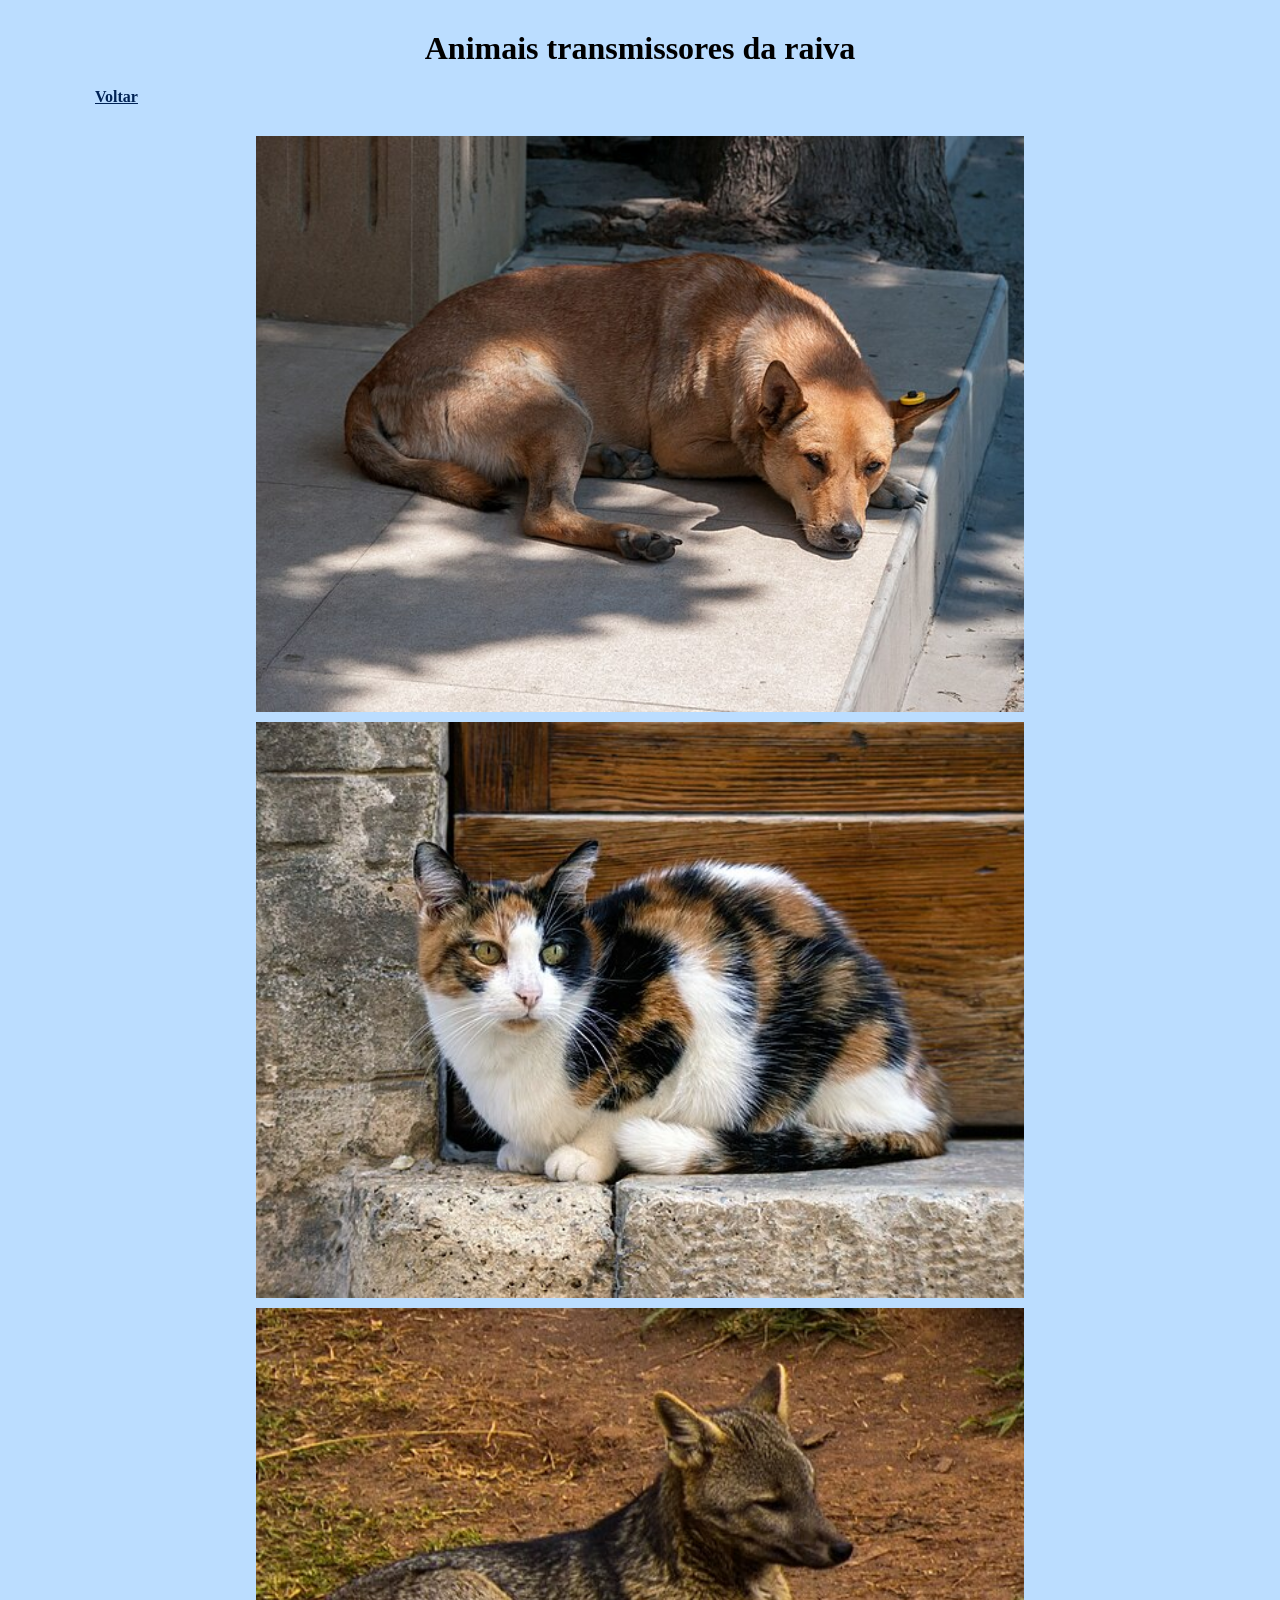
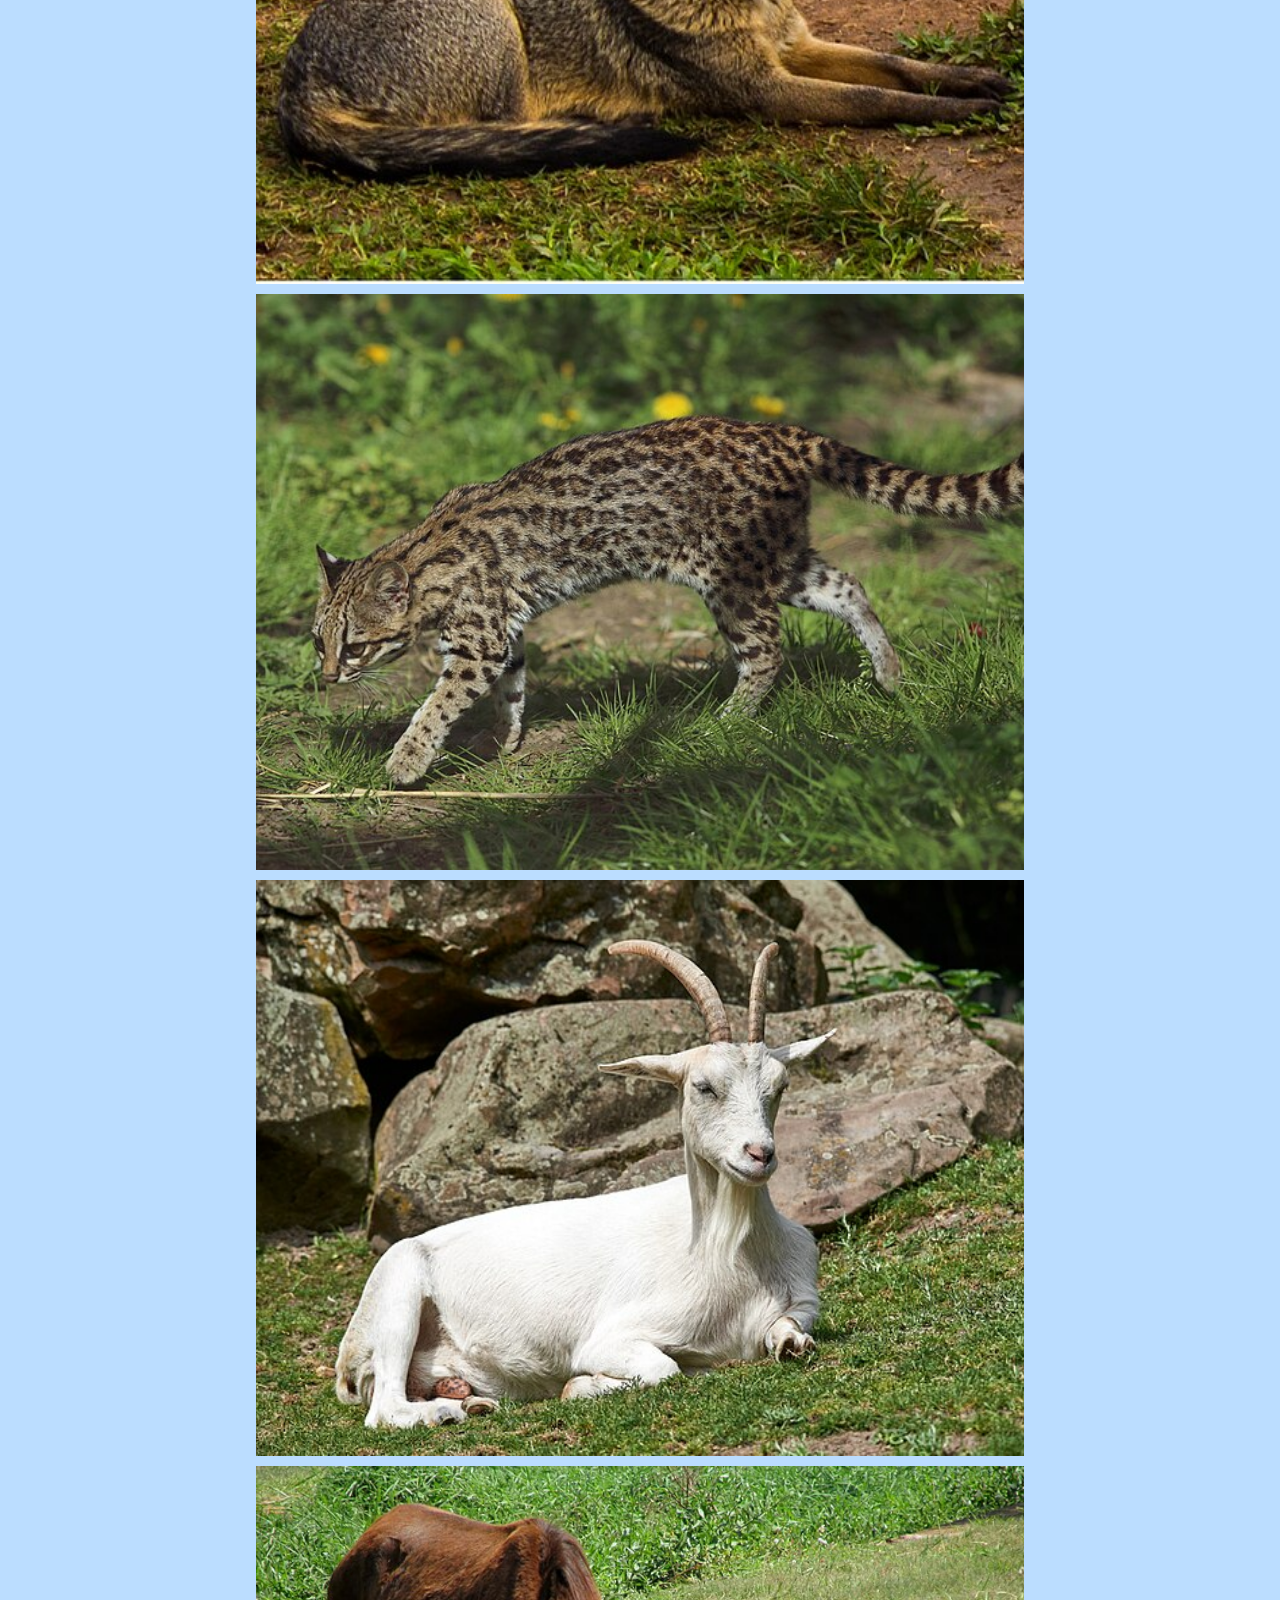
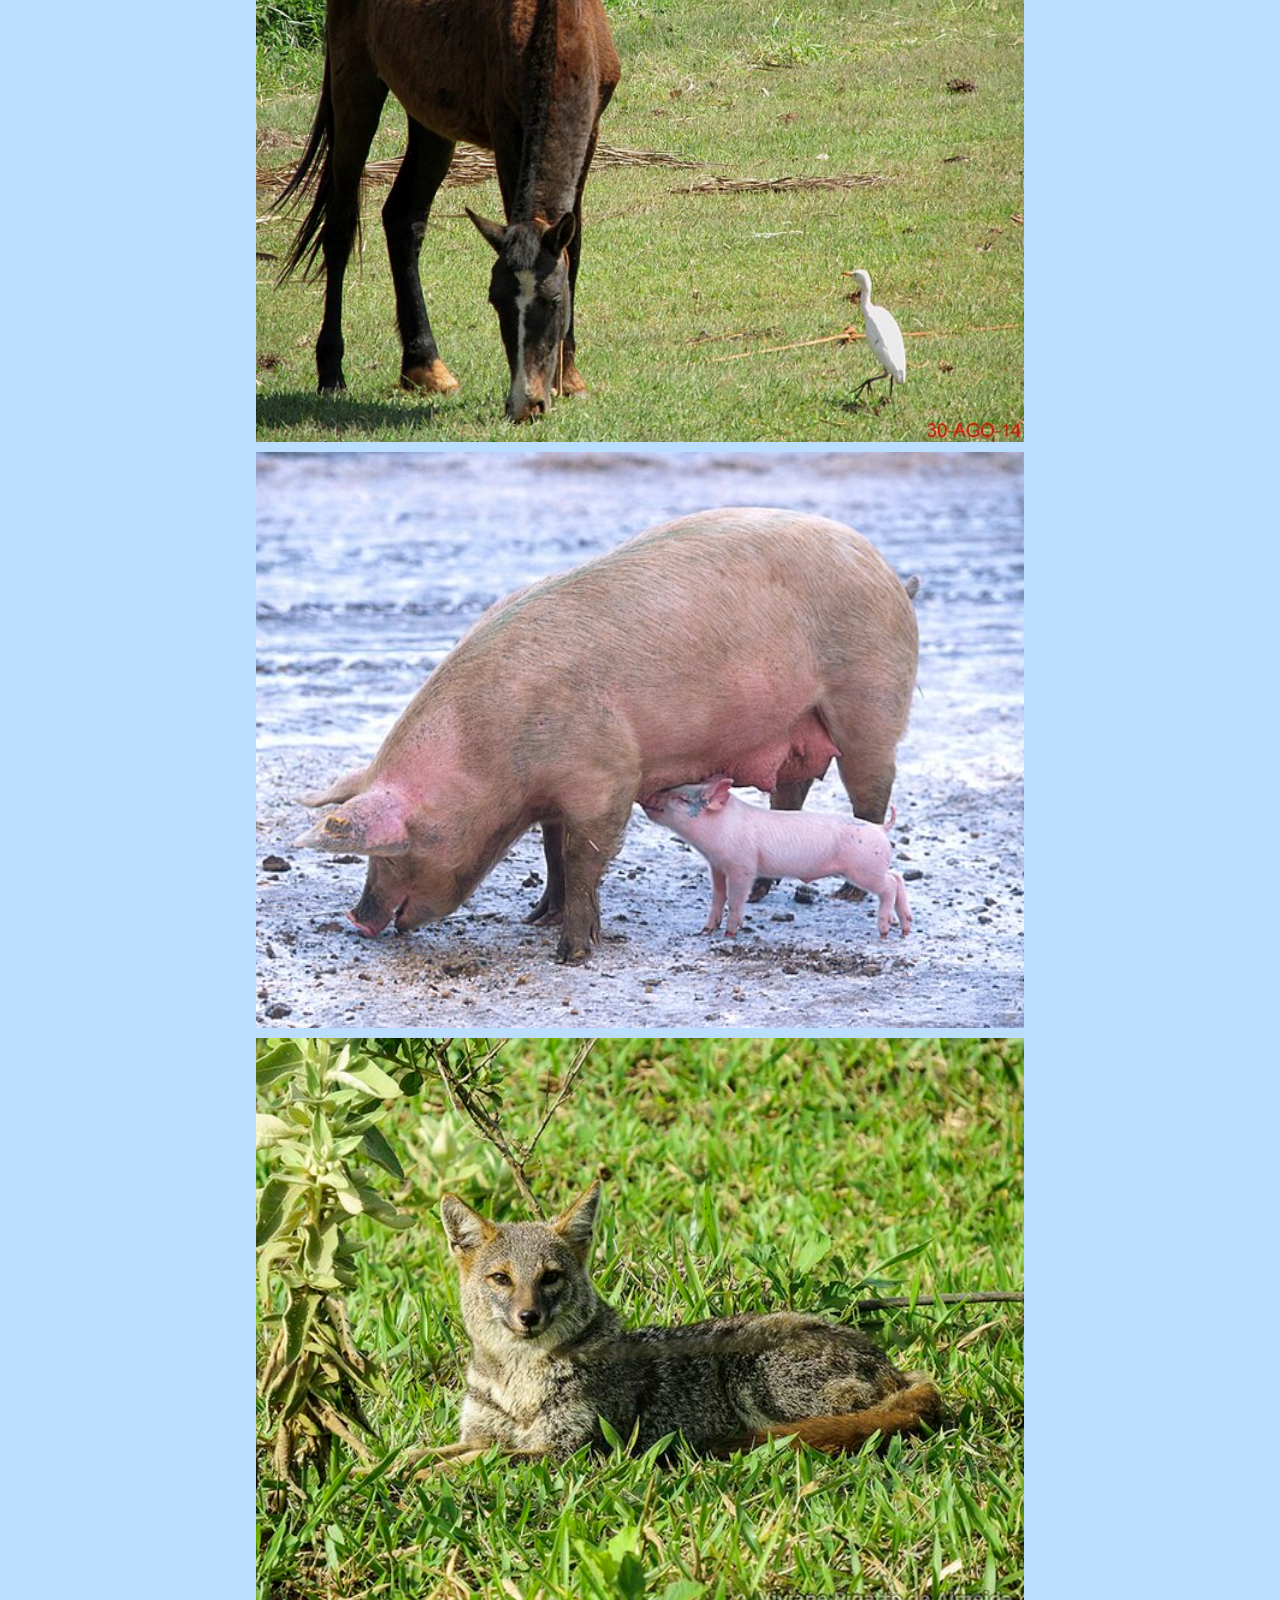
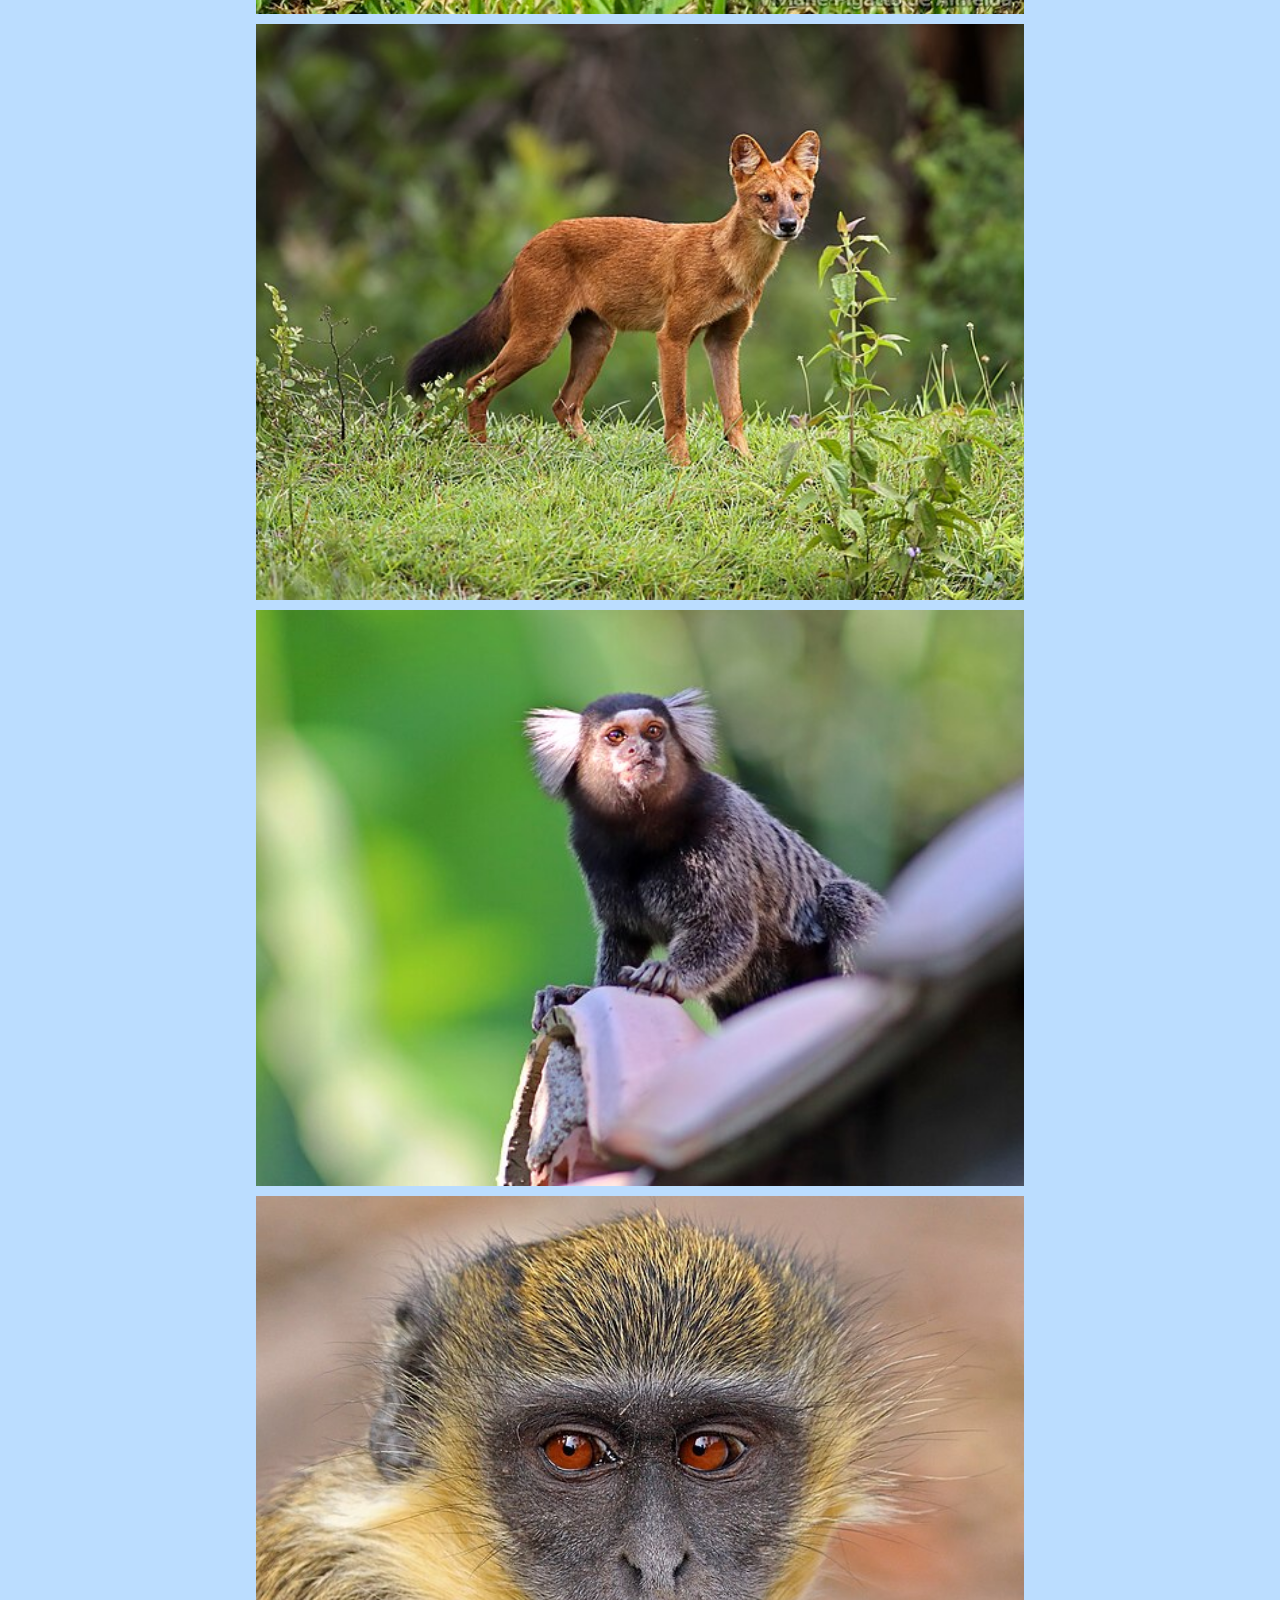
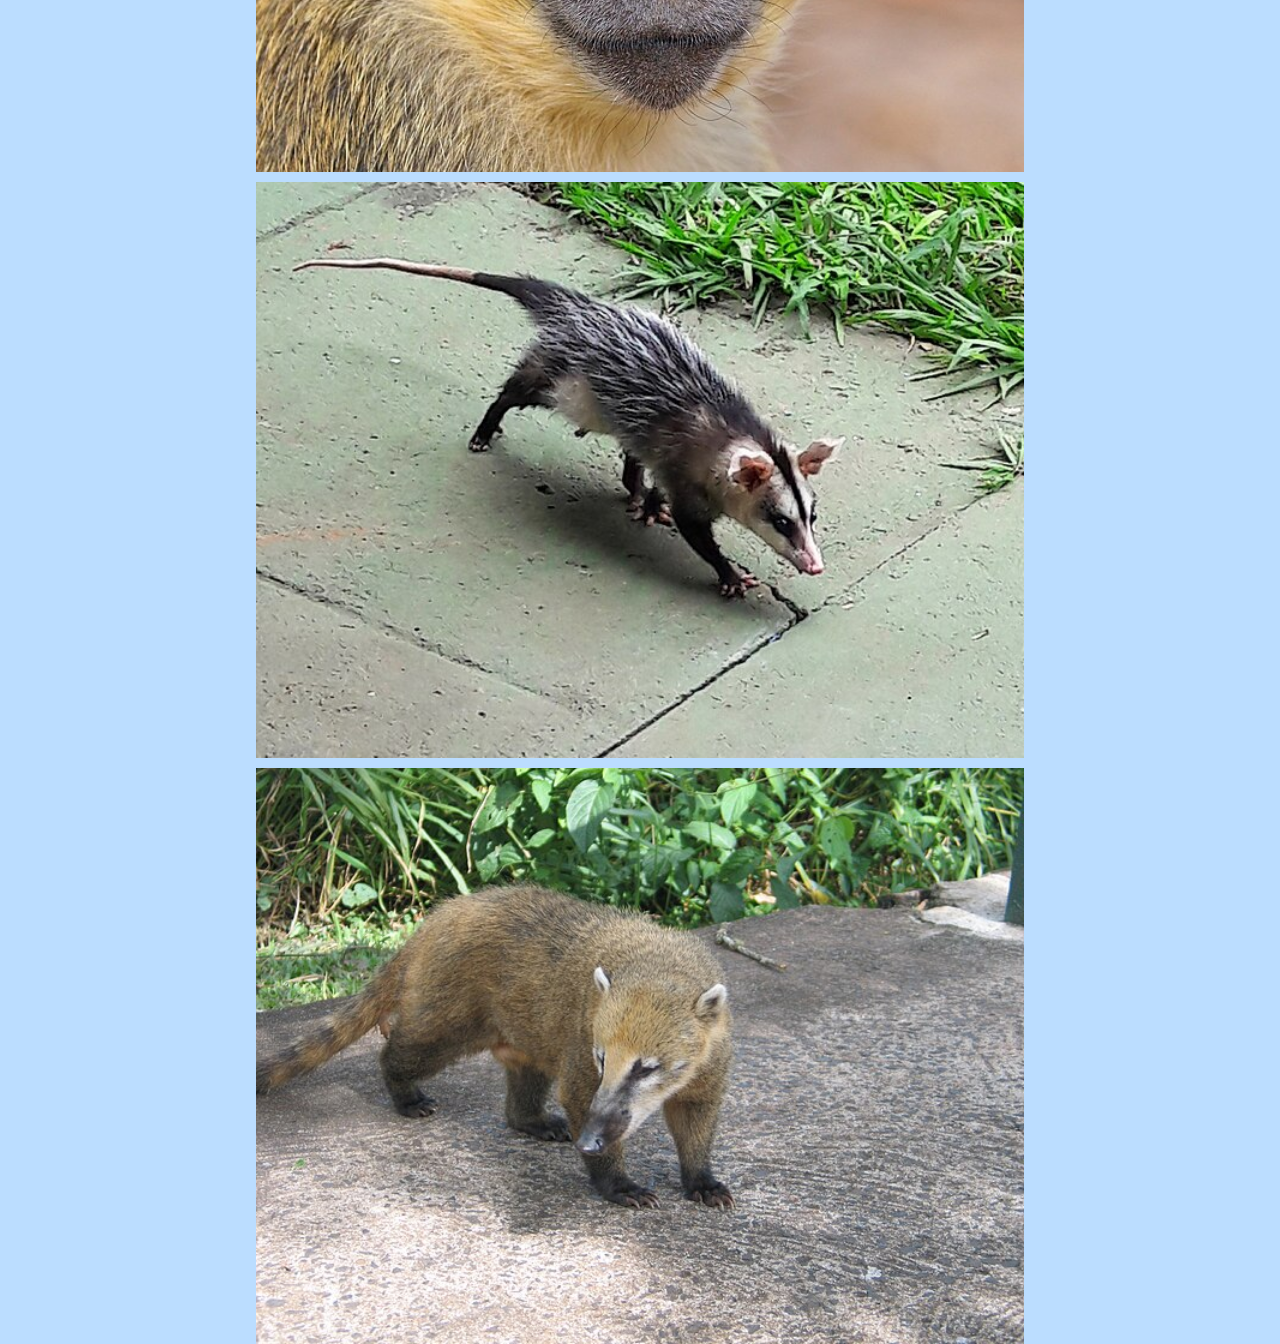
==== animais-transmissores-raiva.html @ 2c43b398 "update" ====
<!DOCTYPE html>
<html lang="en">
<head>
    <meta charset="UTF-8">
    <meta name="viewport" content="width=device-width, initial-scale=1.0">
    <title>Imagens</title>
    <link rel="stylesheet" href="assets/style.css">
</head>
<body>
    <h1>
        Animais transmissores da raiva
    </h1>
    <aside class="navbar">
        <div class="back-to-home">
            <a href="/">Voltar</a>
        </div>
    </aside>
    <main>
        <div class="img-gallery">
            <img class="image" src="./assets/img/animais-transmissores/cachorro.jpg" alt="">
            <img class="image" src="./assets/img/animais-transmissores/gato.jpg" alt="">
            <img class="image" src="./assets/img/animais-transmissores/cachorro-mato.jpg" alt="">
            <img class="image" src="./assets/img/animais-transmissores/gato-do-mato.jpg" alt="">
            <img class="image" src="./assets/img/animais-transmissores/cabra.jpg" alt="">
            <img class="image" src="./assets/img/animais-transmissores/cavalo.jpg" alt="">
            <img class="image" src="./assets/img/animais-transmissores/porco.jpg" alt="">
            <img class="image" src="./assets/img/animais-transmissores/raposa.jpeg" alt="">
            <img class="image" src="./assets/img/animais-transmissores/raposa2.jpg" alt="">
            <img class="image" src="./assets/img/animais-transmissores/sagui.jpg" alt="">
            <img class="image" src="./assets/img/animais-transmissores/macaco.jpg" alt="">
            <img class="image" src="./assets/img/animais-transmissores/sarigue.jpeg" alt="">
            <img class="image" src="./assets/img/animais-transmissores/quati.JPG" alt="">
        </div>
        
    </main>
    
    
</body>
</html>
---- assets/style.css ----
:root{

    --background-color: #BBDDFF;
    --submit-button-color: #45a049;
    --fieldset-color: #FFFFFF;
    --border-color: #000;
    --link-color: #025;

    --page-width: 1100px;

    --space-xs: 5px;
    --space-sm: 10px;
    --space-md: 20px;
    --space-lg: 30px;

    --radius-sm: 6px;
    --radius-lg: 30px;
    --border-default: 1px solid var(--border-color);
}

body{
    background-color: var(--background-color);
    margin: 0;
}

.page-width{
    max-width: var(--page-width);
}
.center{
    margin-left: auto;
    margin-right: auto;
}

h1,
.popup-modal h2{
    margin-top: var(--space-lg);
    text-align: center;
}

.submit-button{
    background-color: #4CAF50;
    color: white;
    padding: var(--space-sm) var(--space-md);
    border: none;
    border-radius: var(--radius-sm);
    font-size: 16px;
    cursor: pointer;
    transition: background-color 0.3s ease;
    min-width: 200px;
}

.submit-button:hover{
    background-color: var(--submit-button-color);
}

.button-container{
    margin-top: var(--space-md);
    display: flex;
    justify-content: center;
    flex-wrap: wrap;
    gap: var(--space-md);
}

.form-container fieldset,
.answer-container .answer{
    margin-top: var(--space-lg);
    background-color: var(--fieldset-color);
    padding: 2rem 1rem;
    border-radius: var(--radius-lg);
    border: var(--border-default);
}

.form-container legend, .answer-container legend{
    background-color: var(--fieldset-color);
    border: var(--border-default);
    font-weight: 800;
    padding: var(--space-xs) var(--space-sm);
    border-radius: var(--radius-lg);
}

.answer{
    padding-top: var(--space-md);
    margin-bottom: var(--space-md);
}

.choice{
    margin-top: var(--space-md);
}

fieldset .choice:first-of-type{
    margin-top: 0;
}

.tipo-soro-container{
    display: flex;
    flex-wrap: wrap;
    justify-content: space-around;
}
.container-resultado-soro{
    margin-top: var(--space-md);
}

.popup-content .choice{
    flex-grow: 1;
    text-align: center;
    margin-right: var(--space-md);
}

ul{
    padding-left: var(--space-md);
}
details summary{
    cursor: pointer;
}
a, a:hover, a:visited{
    color: var(--link-color);
    font-weight: bold;
}

.hidden{
    display: none !important;
}
.obs-soro{
    font-size: 0.8rem;
}
.img-gallery{
    display: flex;
    justify-content: center;
    flex-wrap: wrap;
    gap: var(--space-sm);

}
.link-imagens{
    display: flex;
    justify-content: right;
    margin-top: var(--space-md);
}

.img-gallery .image{
    width: 768px;
    max-width: 100%;
    aspect-ratio: 4/3;
    object-fit: cover;
    display: block;
}

.navbar{
    margin-left: auto;
    margin-right: auto;
    max-width: var(--page-width);
    margin-bottom: var(--space-lg);
    padding-left: var(--space-sm);
}
.main-container{
    margin: var(--space-sm) var(--space-md)
}
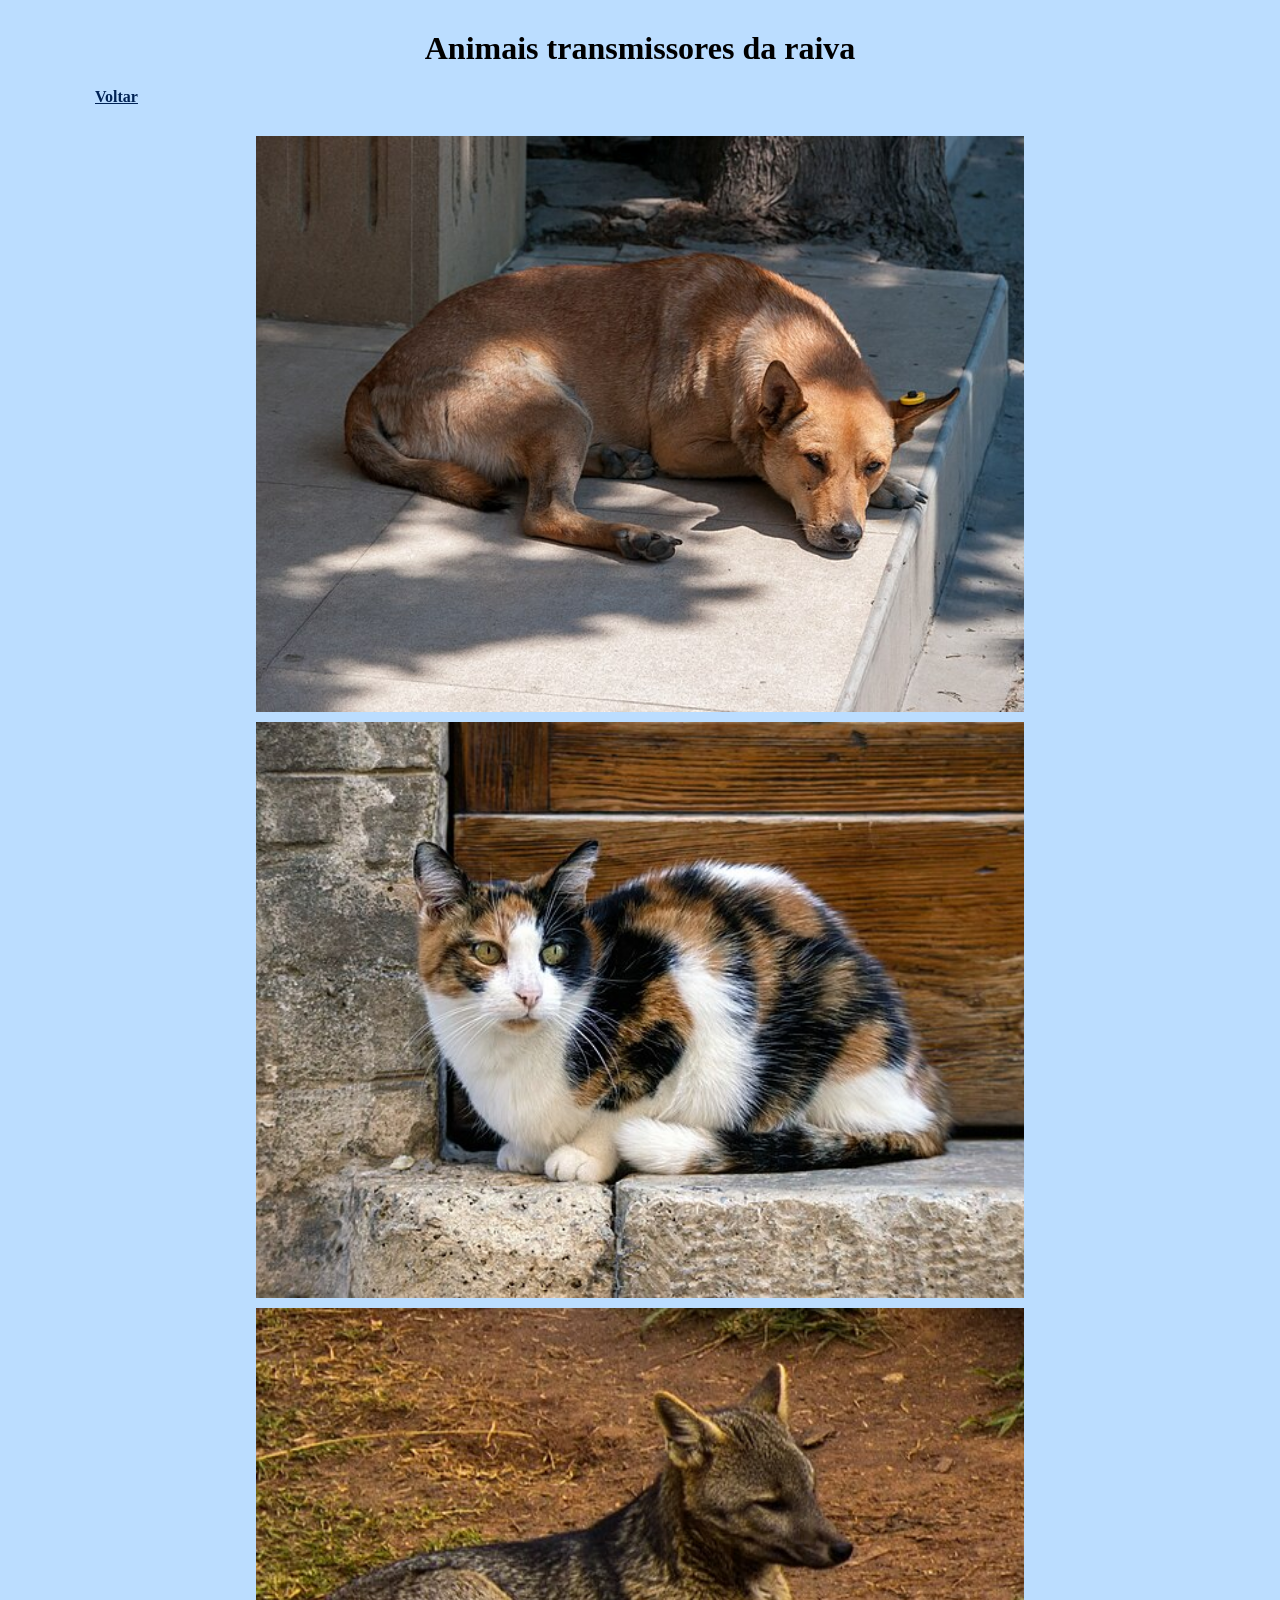
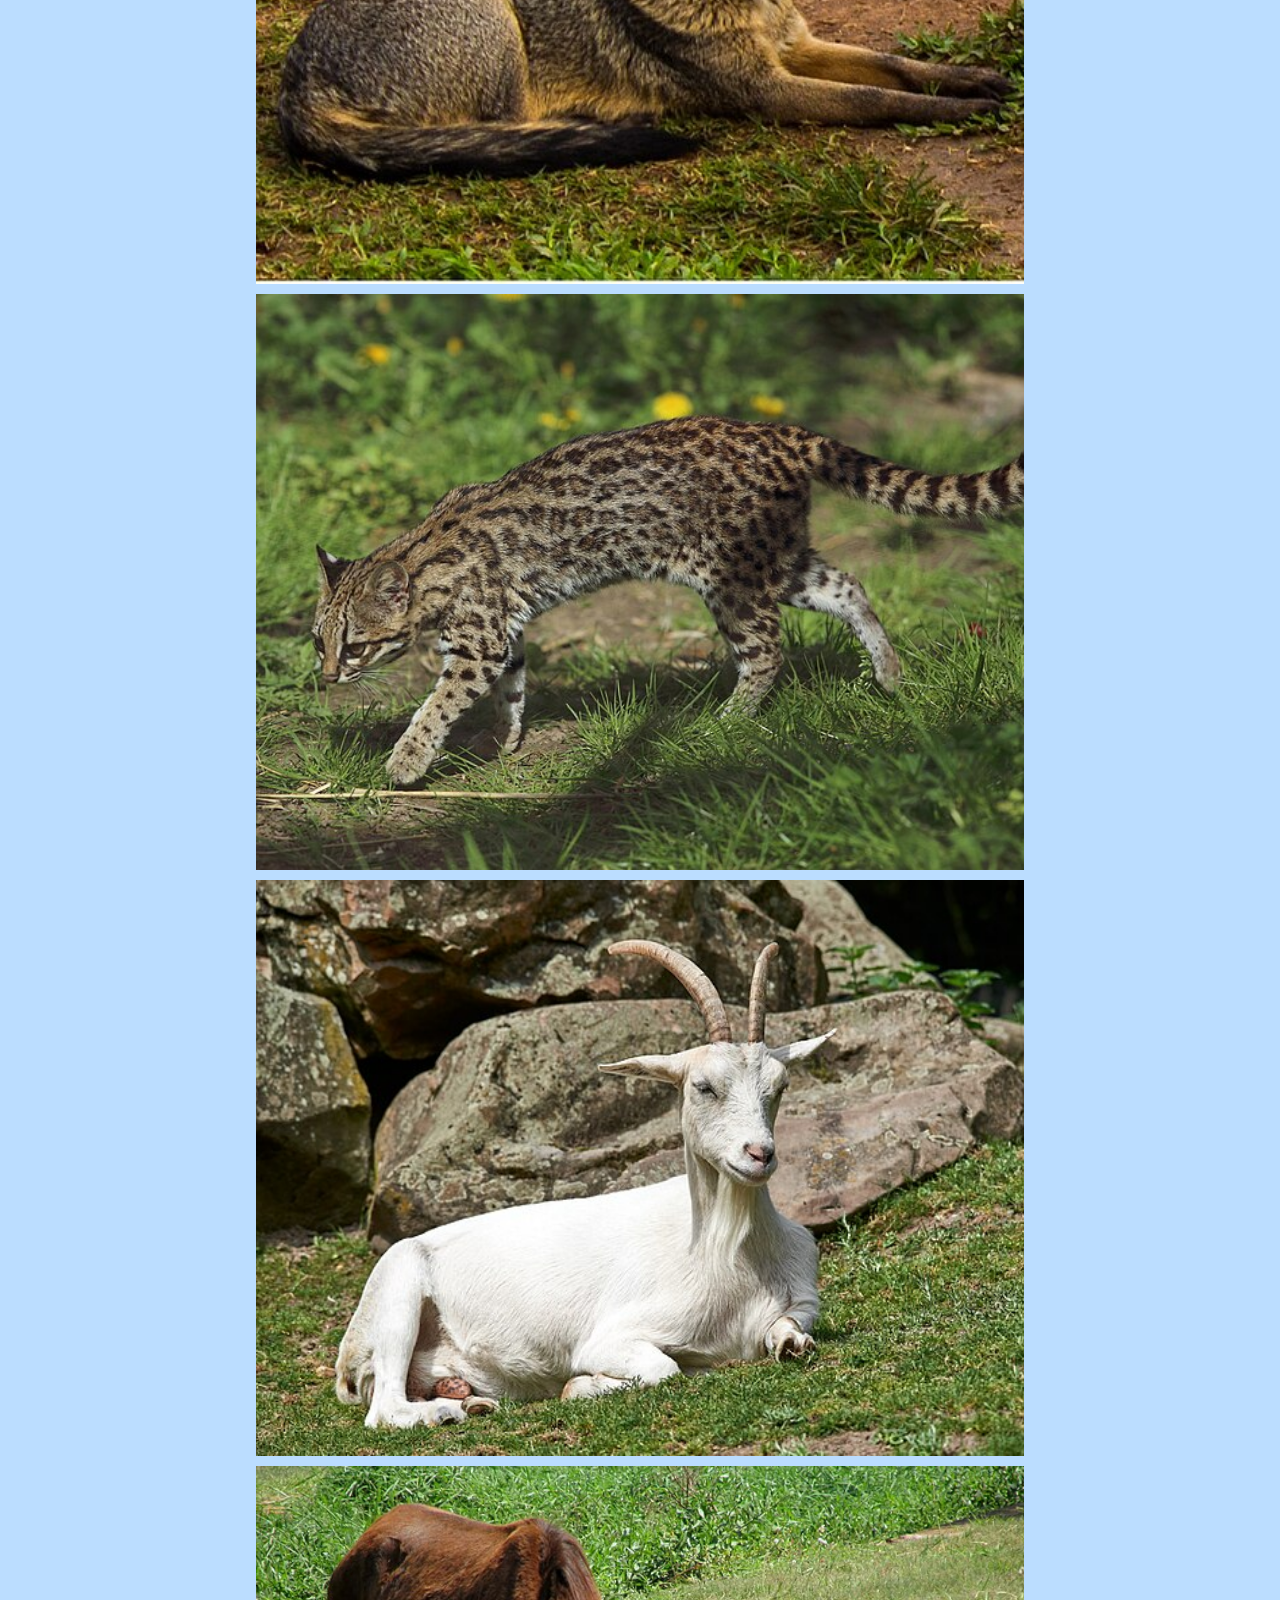
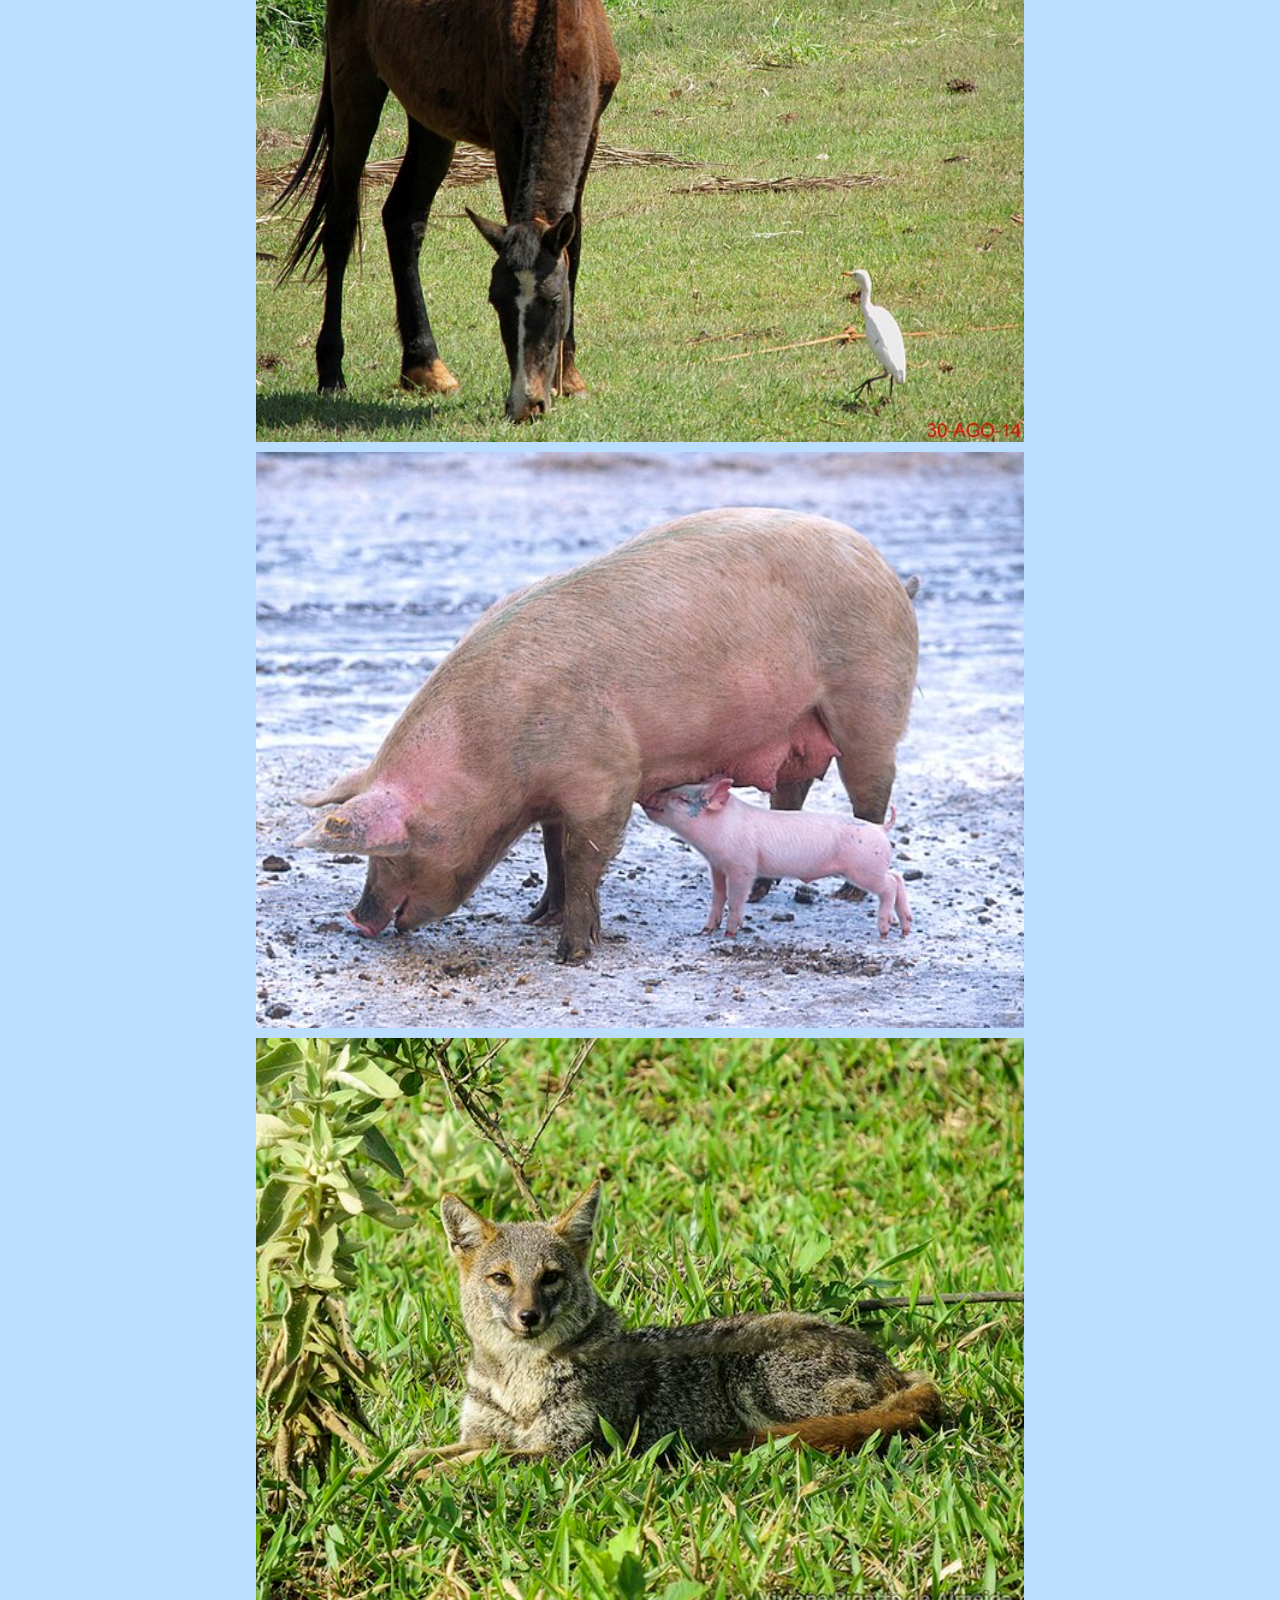
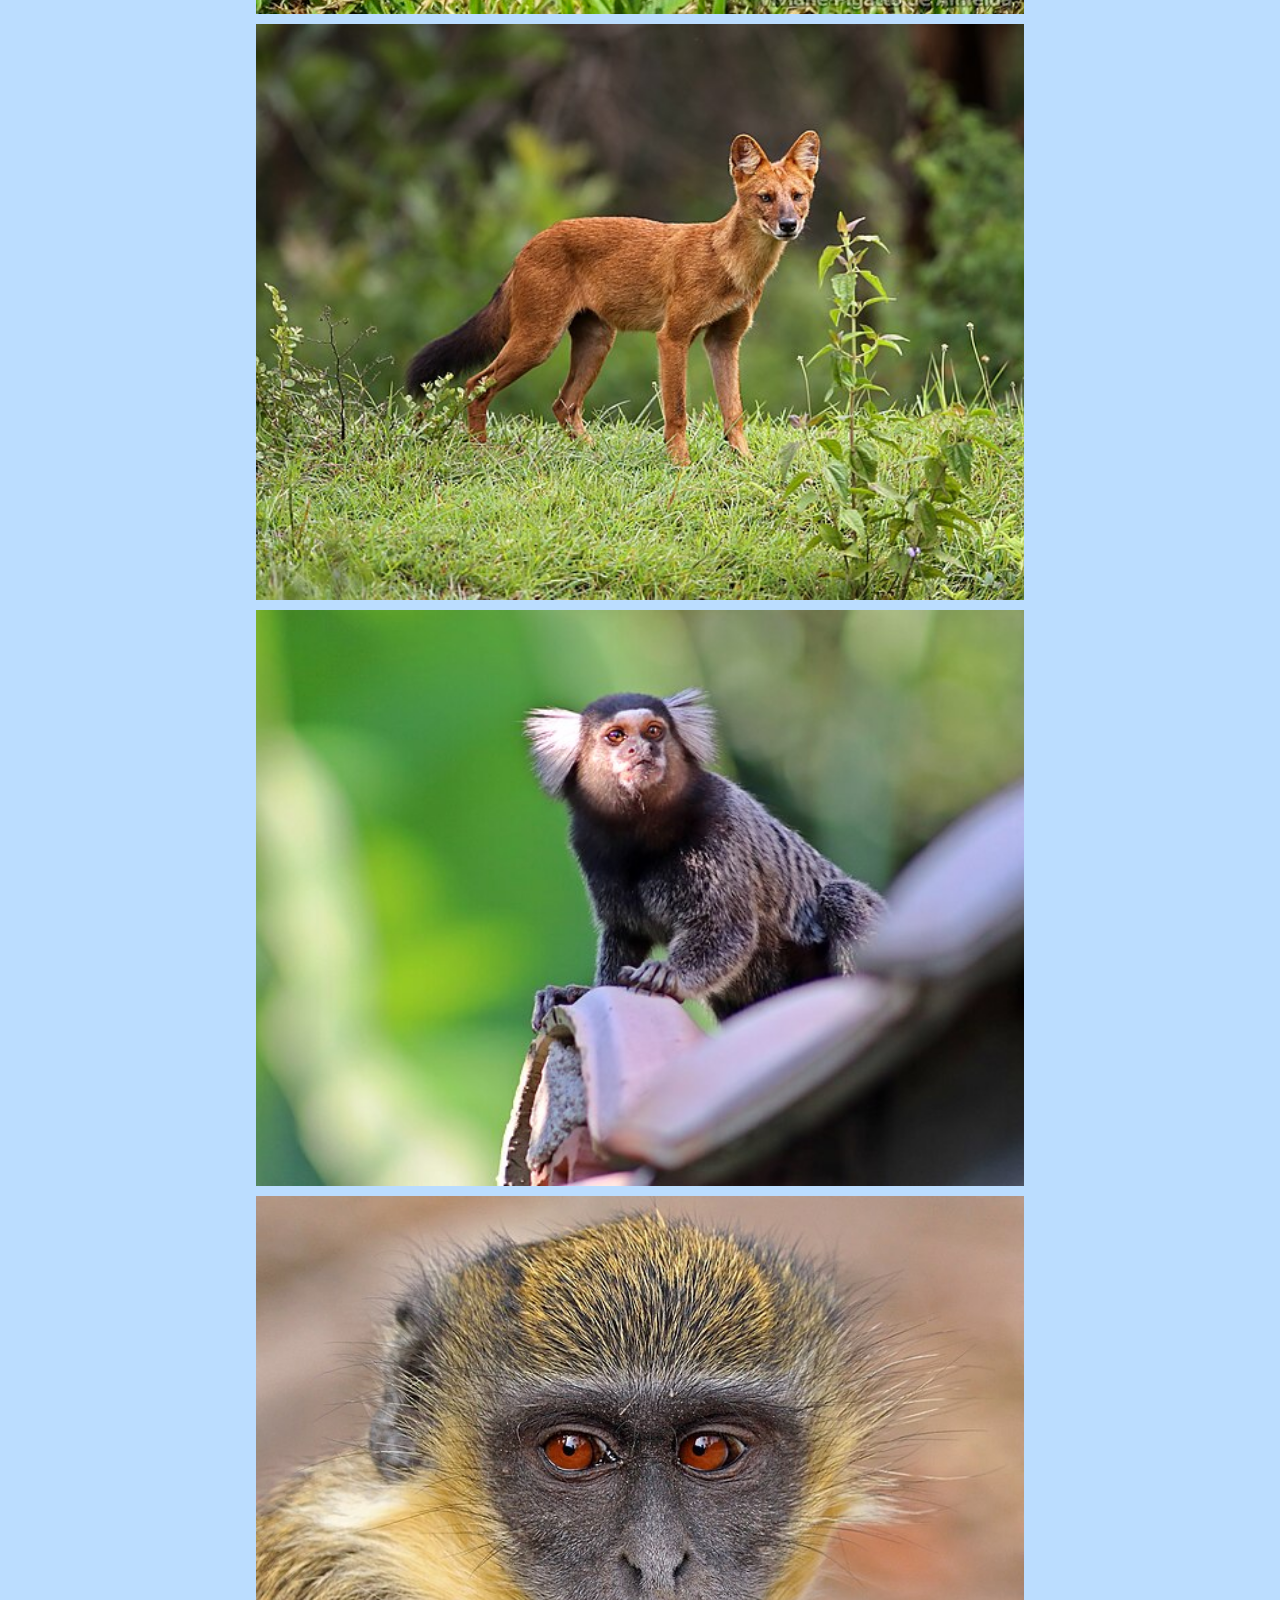
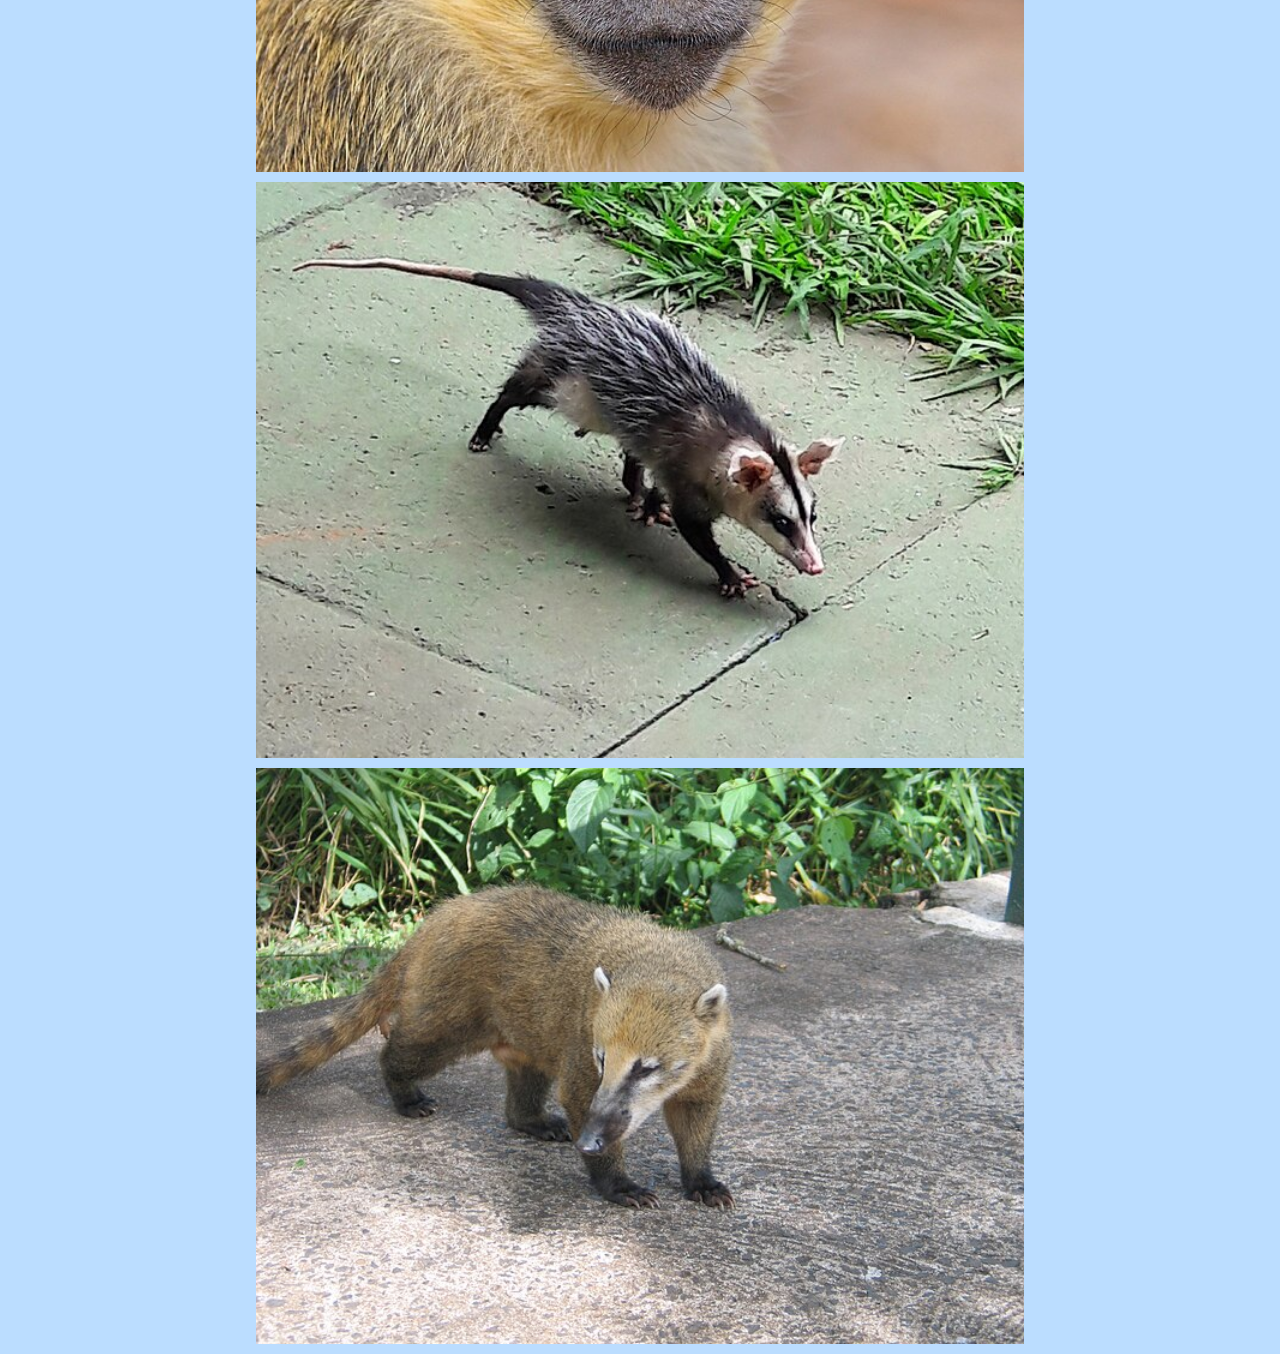
==== commit e4a0bb8e: "update" ====
--- a/animais-transmissores-raiva.html
+++ b/animais-transmissores-raiva.html
@@ -7,33 +7,36 @@
     <link rel="stylesheet" href="assets/style.css">
 </head>
 <body>
-    <h1>
-        Animais transmissores da raiva
-    </h1>
-    <aside class="navbar">
-        <div class="back-to-home">
-            <a href="/">Voltar</a>
-        </div>
-    </aside>
-    <main>
-        <div class="img-gallery">
-            <img class="image" src="./assets/img/animais-transmissores/cachorro.jpg" alt="">
-            <img class="image" src="./assets/img/animais-transmissores/gato.jpg" alt="">
-            <img class="image" src="./assets/img/animais-transmissores/cachorro-mato.jpg" alt="">
-            <img class="image" src="./assets/img/animais-transmissores/gato-do-mato.jpg" alt="">
-            <img class="image" src="./assets/img/animais-transmissores/cabra.jpg" alt="">
-            <img class="image" src="./assets/img/animais-transmissores/cavalo.jpg" alt="">
-            <img class="image" src="./assets/img/animais-transmissores/porco.jpg" alt="">
-            <img class="image" src="./assets/img/animais-transmissores/raposa.jpeg" alt="">
-            <img class="image" src="./assets/img/animais-transmissores/raposa2.jpg" alt="">
-            <img class="image" src="./assets/img/animais-transmissores/sagui.jpg" alt="">
-            <img class="image" src="./assets/img/animais-transmissores/macaco.jpg" alt="">
-            <img class="image" src="./assets/img/animais-transmissores/sarigue.jpeg" alt="">
-            <img class="image" src="./assets/img/animais-transmissores/quati.JPG" alt="">
-        </div>
-        
-    </main>
     
+    
+    <div class="main-container">
+        <h1>
+            Animais transmissores da raiva
+        </h1>
+        <aside class="navbar">
+            <div class="back-to-home">
+                <a href="/">Voltar</a>
+            </div>
+        </aside>
+        <main>
+            <div class="img-gallery">
+                <img class="image" src="./assets/img/animais-transmissores/cachorro.jpg" alt="">
+                <img class="image" src="./assets/img/animais-transmissores/gato.jpg" alt="">
+                <img class="image" src="./assets/img/animais-transmissores/cachorro-mato.jpg" alt="">
+                <img class="image" src="./assets/img/animais-transmissores/gato-do-mato.jpg" alt="">
+                <img class="image" src="./assets/img/animais-transmissores/cabra.jpg" alt="">
+                <img class="image" src="./assets/img/animais-transmissores/cavalo.jpg" alt="">
+                <img class="image" src="./assets/img/animais-transmissores/porco.jpg" alt="">
+                <img class="image" src="./assets/img/animais-transmissores/raposa.jpeg" alt="">
+                <img class="image" src="./assets/img/animais-transmissores/raposa2.jpg" alt="">
+                <img class="image" src="./assets/img/animais-transmissores/sagui.jpg" alt="">
+                <img class="image" src="./assets/img/animais-transmissores/macaco.jpg" alt="">
+                <img class="image" src="./assets/img/animais-transmissores/sarigue.jpeg" alt="">
+                <img class="image" src="./assets/img/animais-transmissores/quati.JPG" alt="">
+            </div>
+            
+        </main>
+    </div>
     
 </body>
 </html>
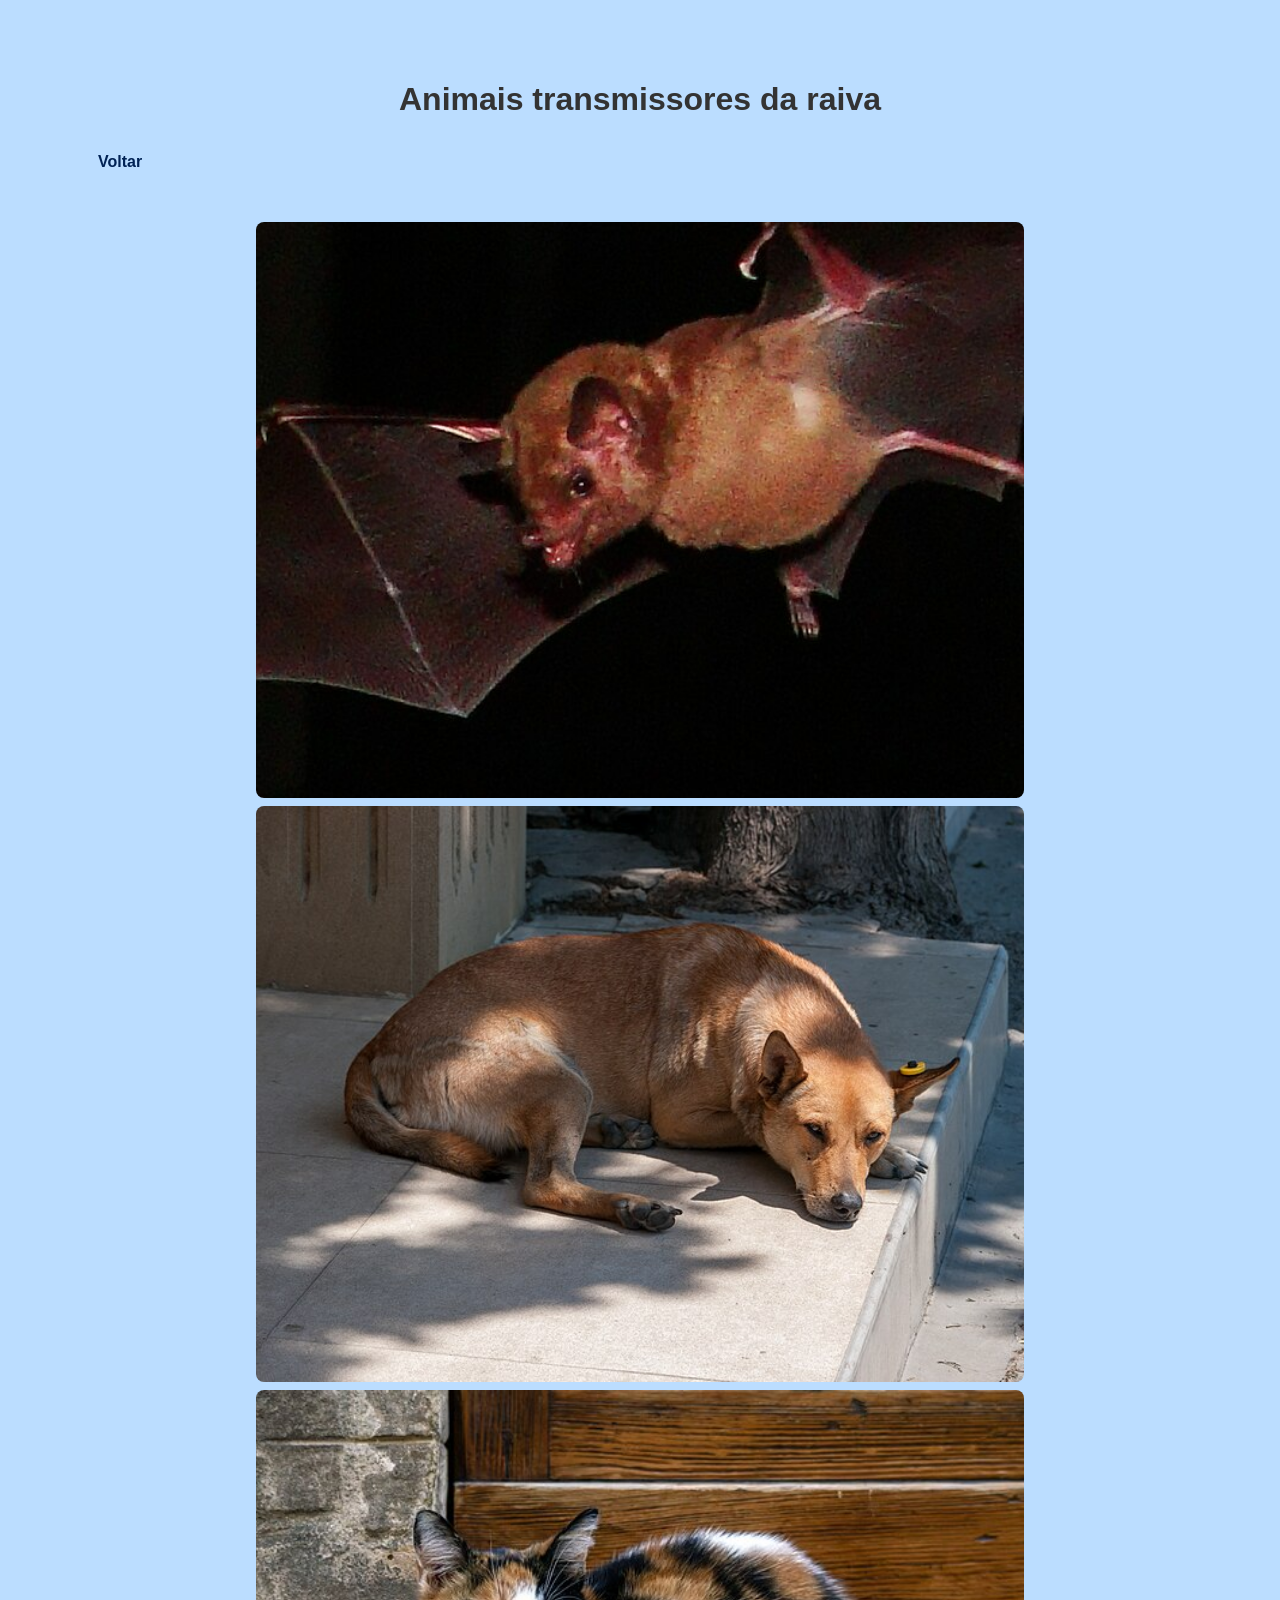
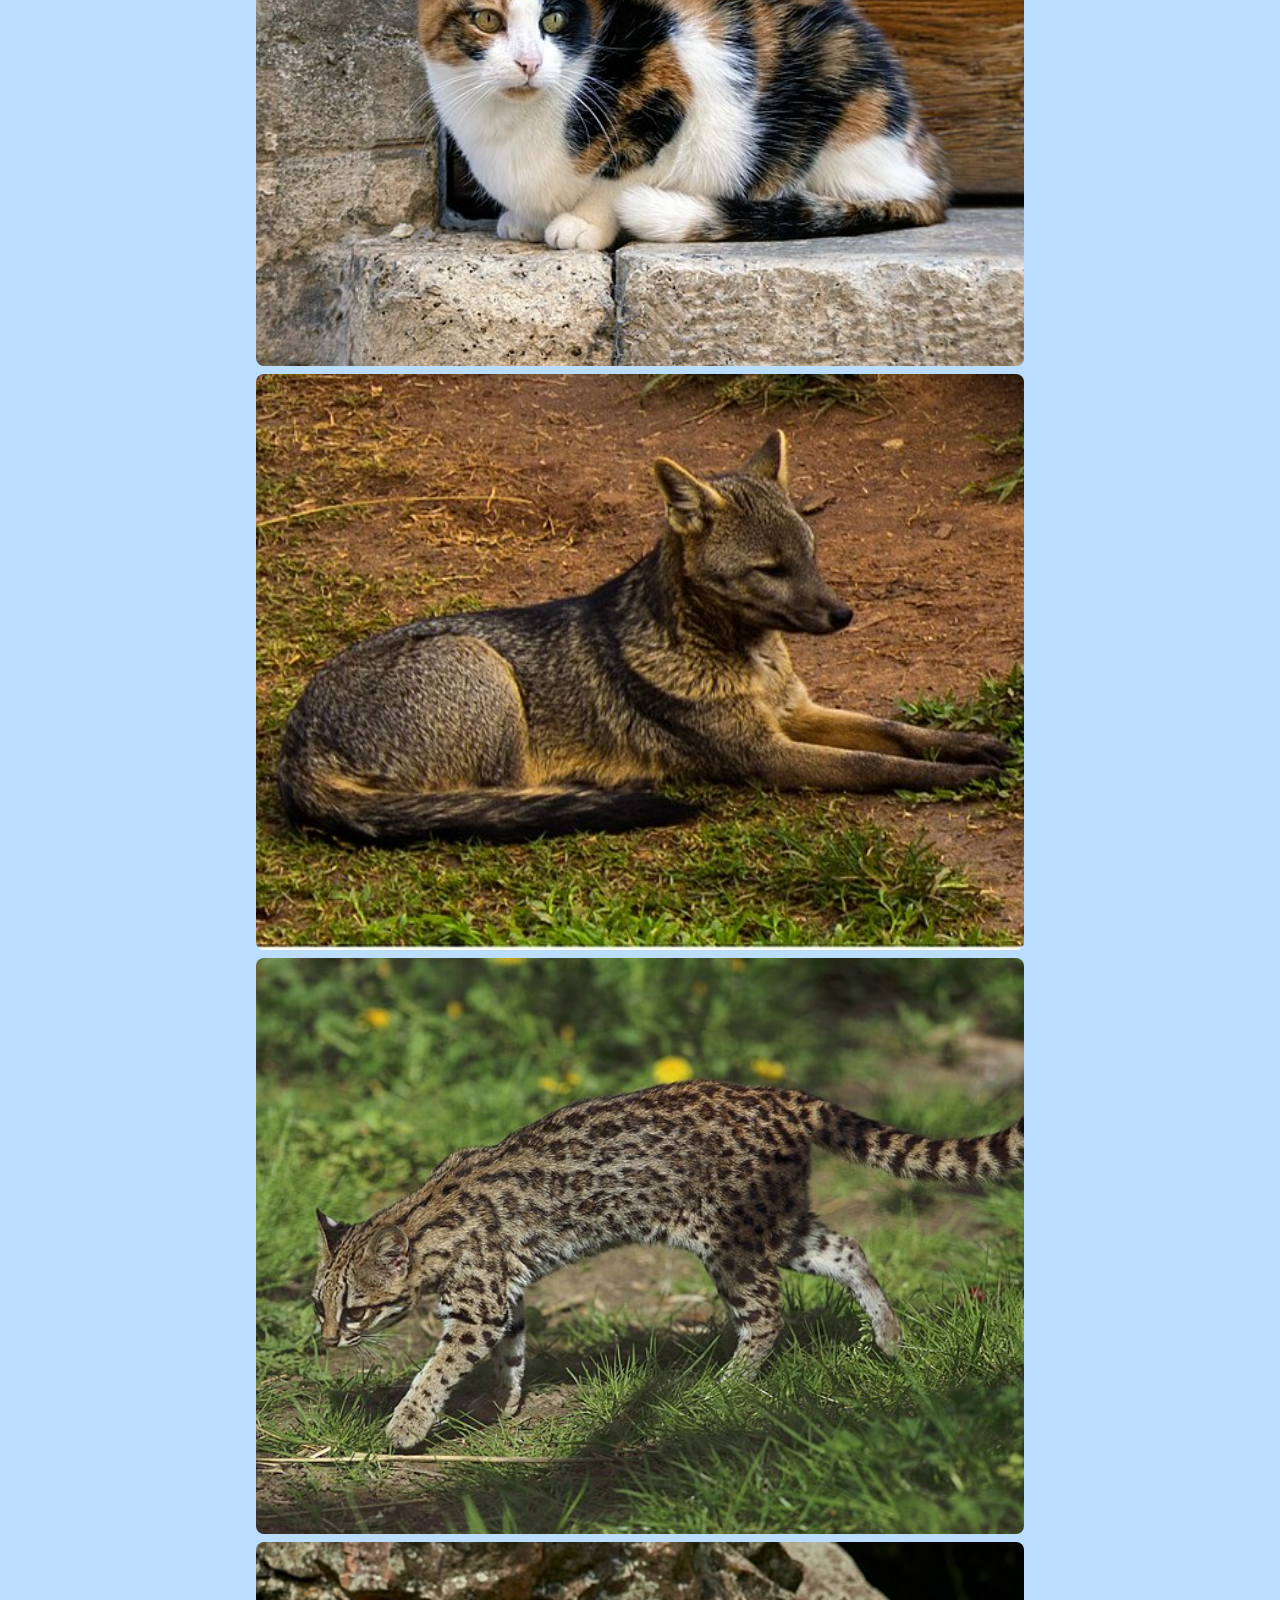
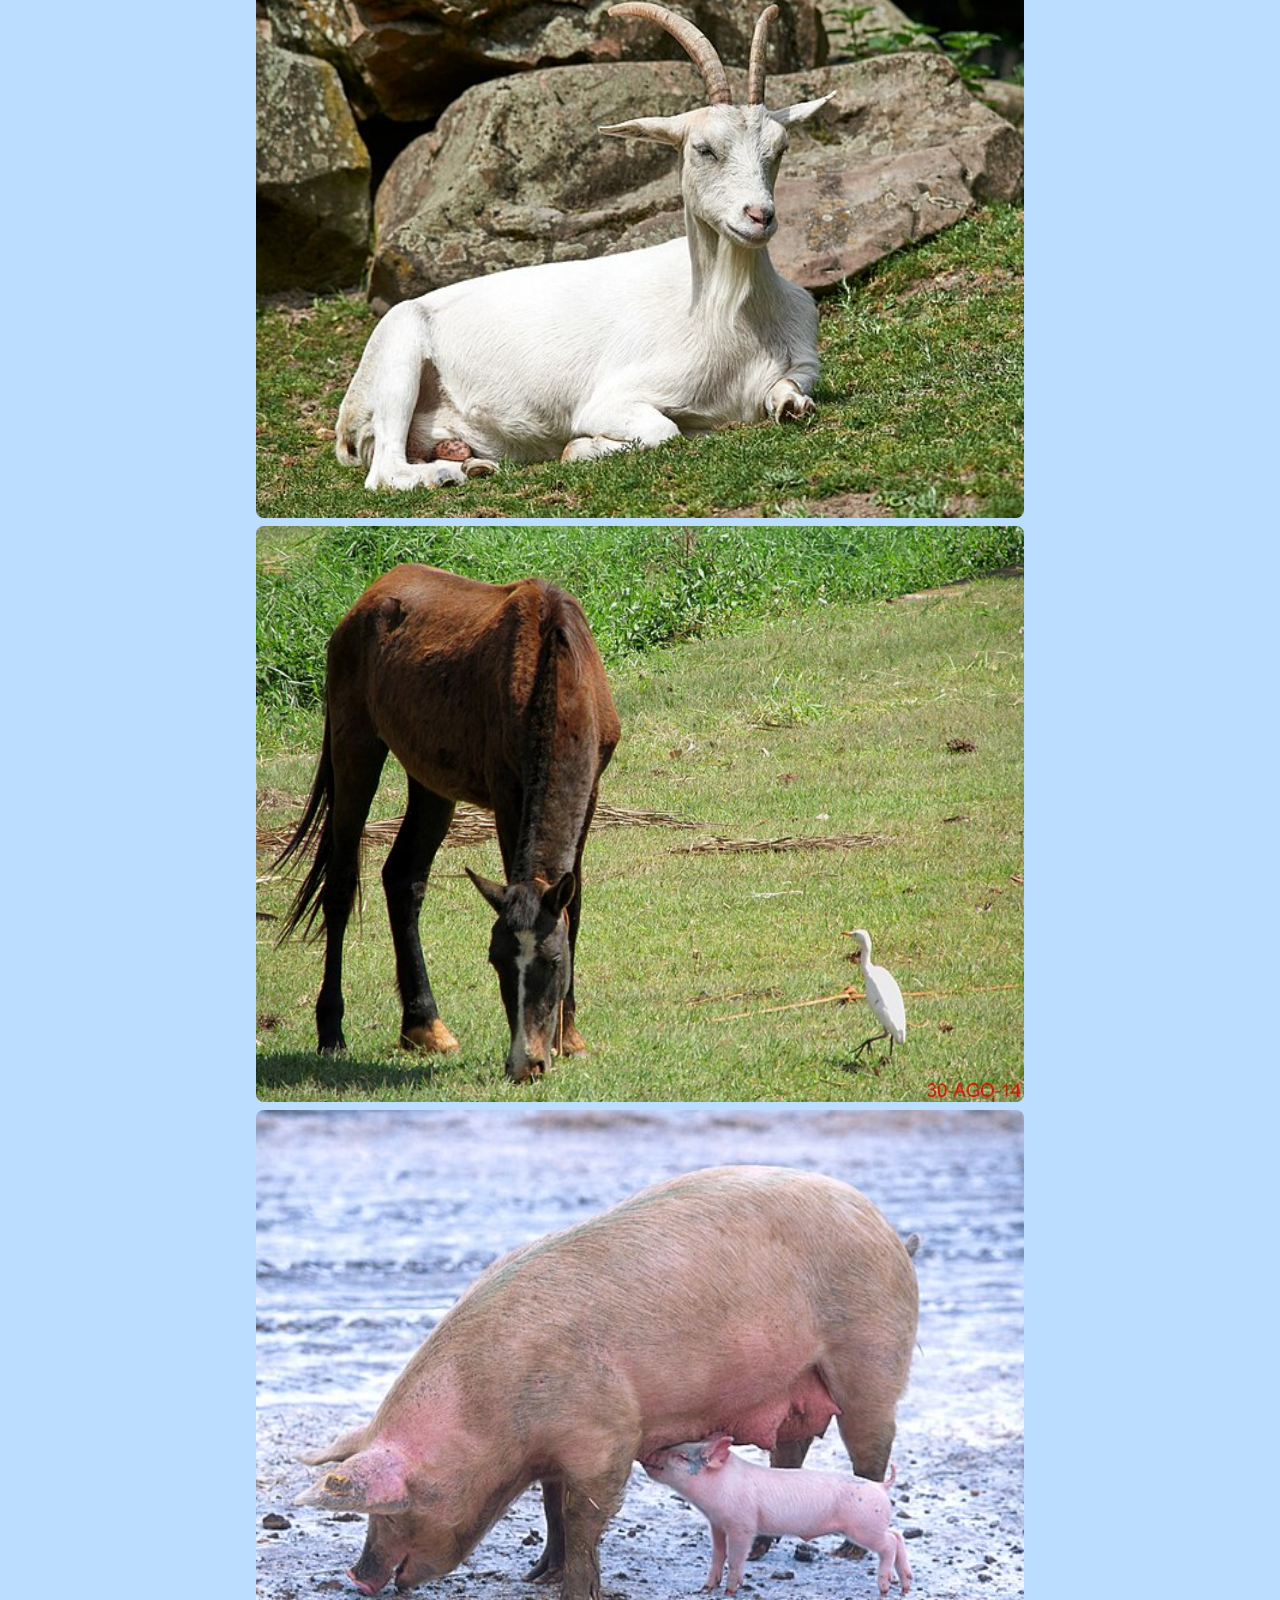
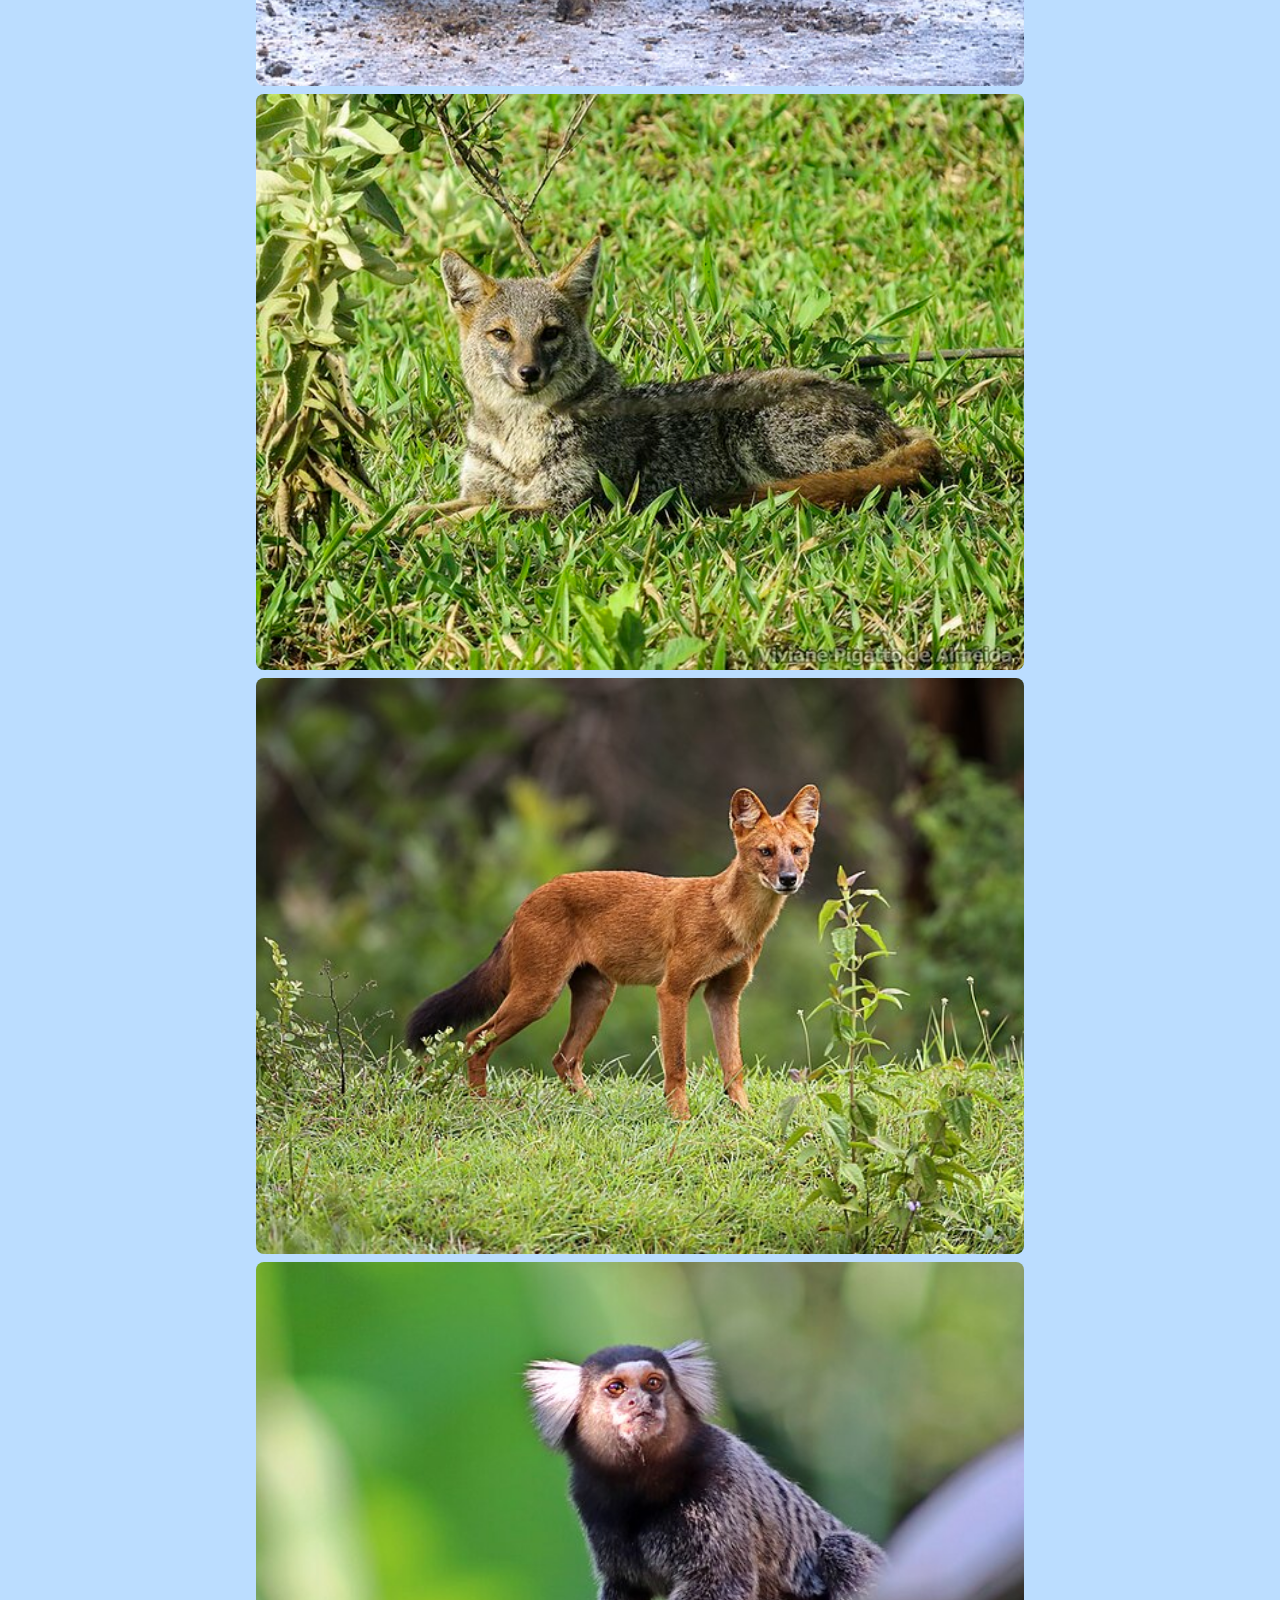
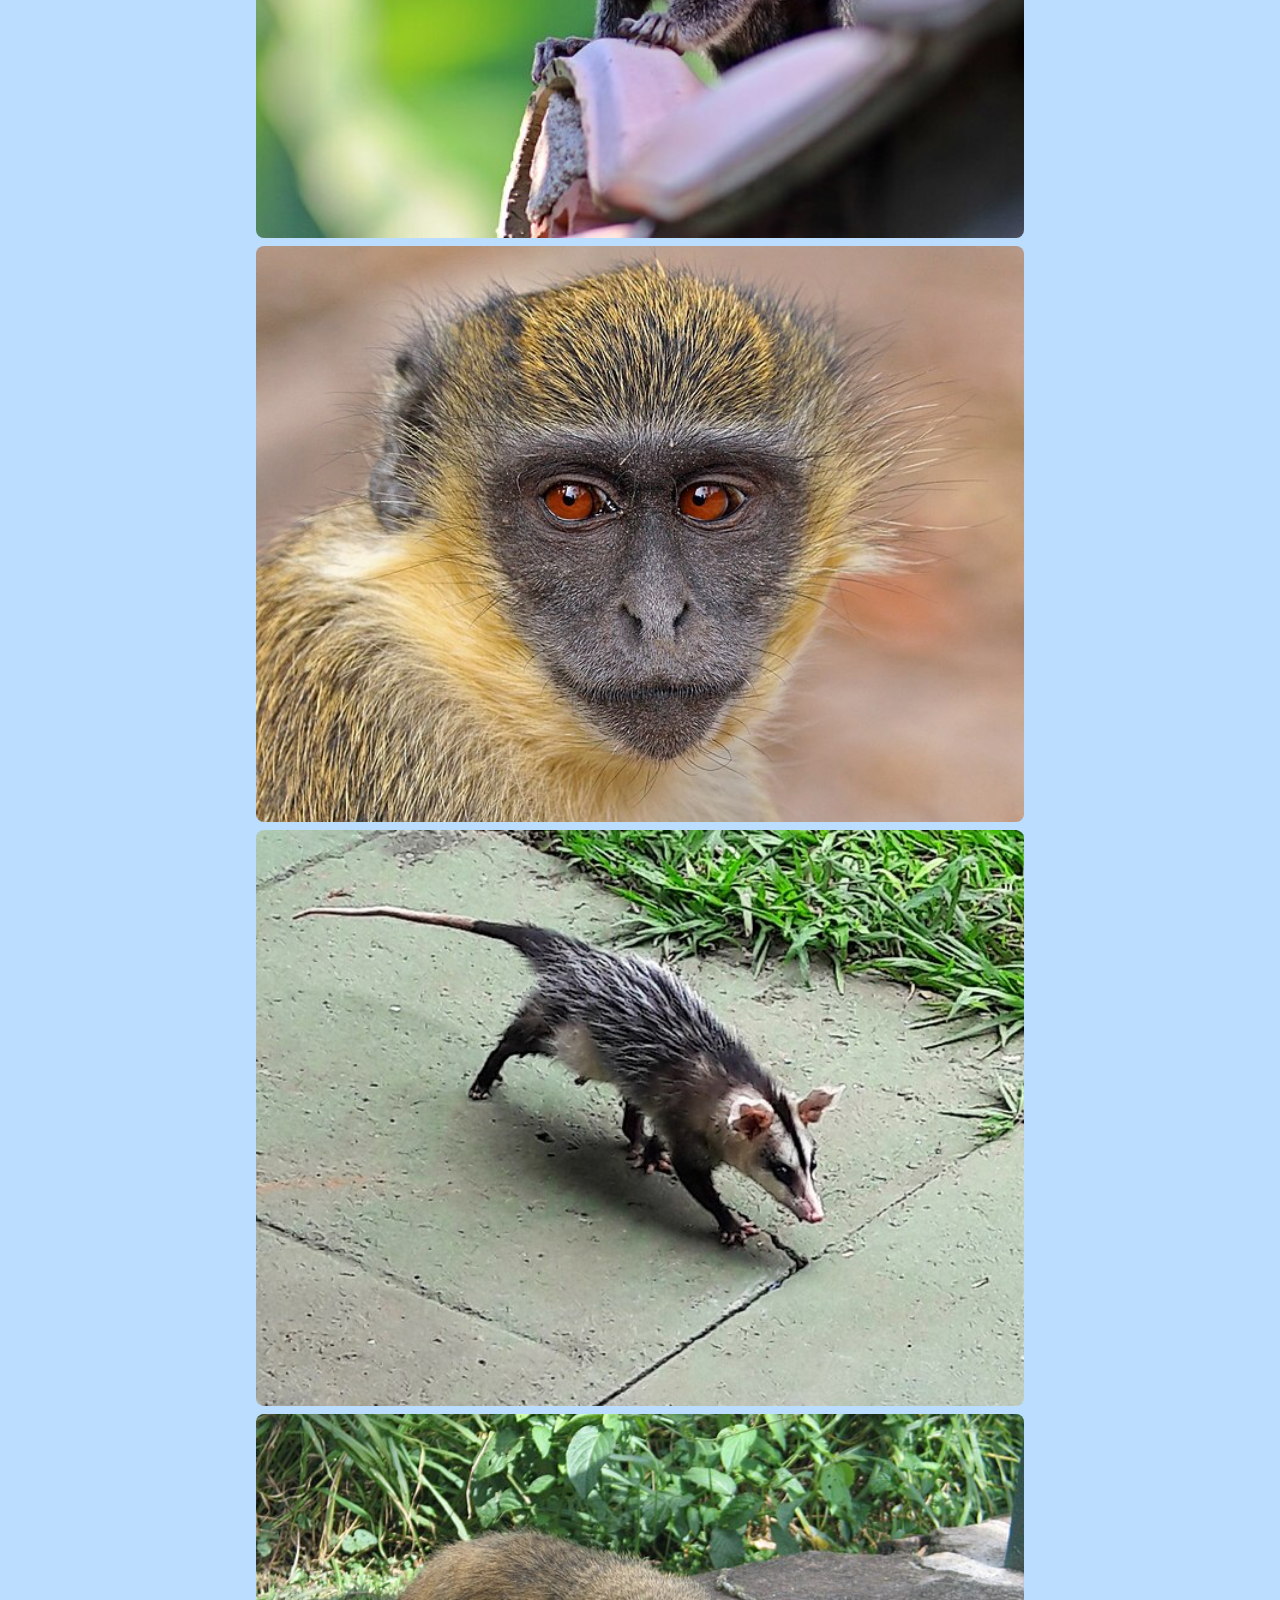
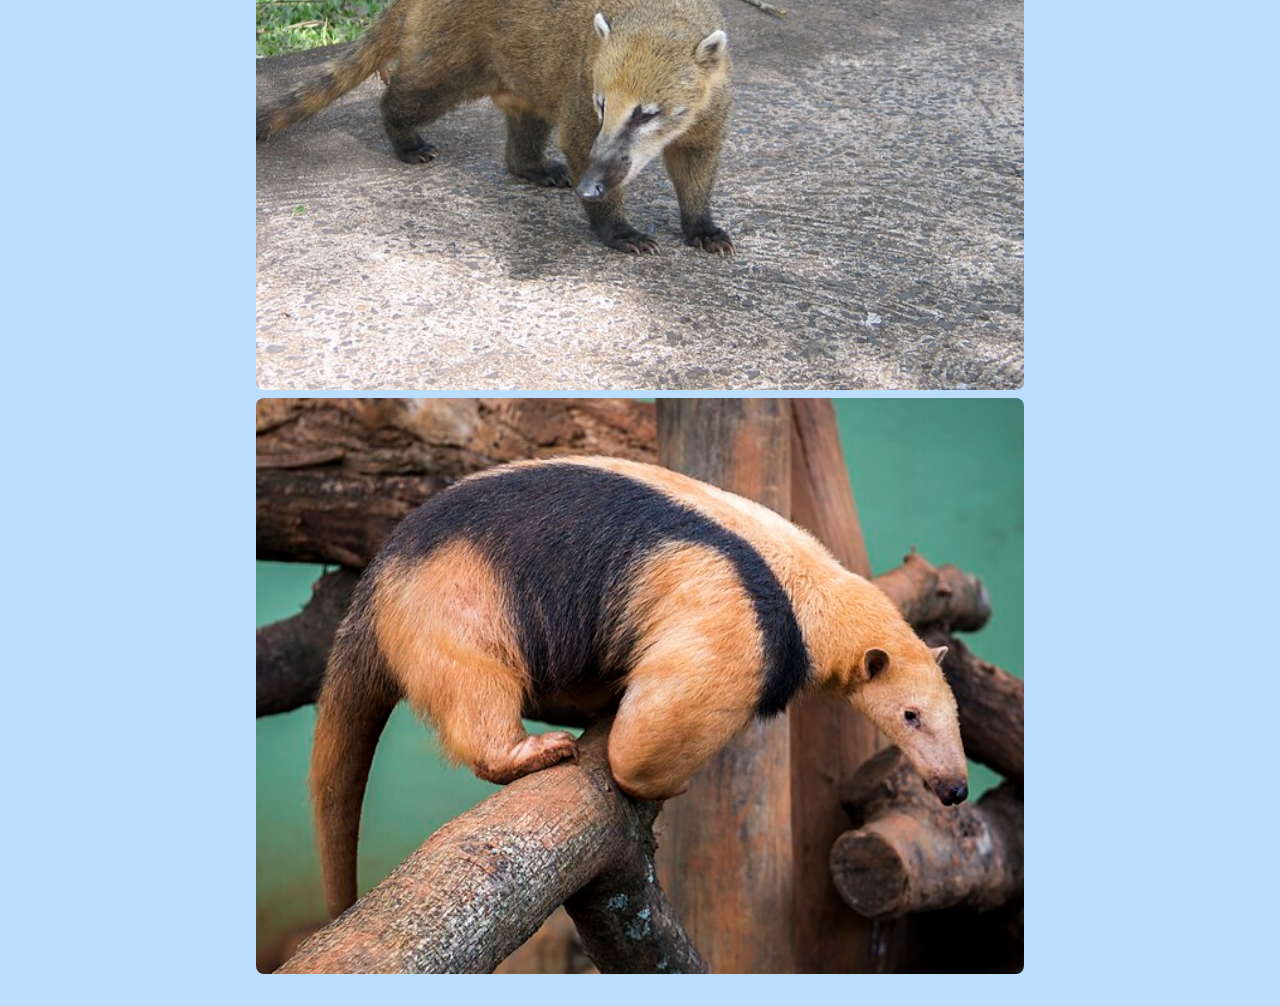
==== commit 15b48816: "update" ====
--- a/animais-transmissores-raiva.html
+++ b/animais-transmissores-raiva.html
@@ -20,6 +20,7 @@
         </aside>
         <main>
             <div class="img-gallery">
+                <img class="image" src="./assets/img/animais-transmissores/morcego.jpg" alt="">
                 <img class="image" src="./assets/img/animais-transmissores/cachorro.jpg" alt="">
                 <img class="image" src="./assets/img/animais-transmissores/gato.jpg" alt="">
                 <img class="image" src="./assets/img/animais-transmissores/cachorro-mato.jpg" alt="">
@@ -33,6 +34,7 @@
                 <img class="image" src="./assets/img/animais-transmissores/macaco.jpg" alt="">
                 <img class="image" src="./assets/img/animais-transmissores/sarigue.jpeg" alt="">
                 <img class="image" src="./assets/img/animais-transmissores/quati.JPG" alt="">
+                <img class="image" src="./assets/img/animais-transmissores/tamandua.jpg" alt="">
             </div>
             
         </main>
--- a/assets/style.css
+++ b/assets/style.css
@@ -1,156 +1,443 @@
-:root{
-
-    --background-color: #BBDDFF;
-    --submit-button-color: #45a049;
-    --fieldset-color: #FFFFFF;
-    --border-color: #000;
-    --link-color: #025;
-
+/* ============================================
+   RESET CSS ABRANGENTE
+============================================= */
+
+/* 1. Reset de margens, padding e box-sizing */
+*, *::before, *::after {
+    margin: 0;
+    padding: 0;
+    box-sizing: border-box;
+}
+
+/* 2. Remover estilos padrão de listas */
+ul, ol {
+    list-style: none;
+}
+
+/* 3. Elementos de mídia responsivos */
+img, picture, video, canvas, svg {
+    display: block;
+    max-width: 100%;
+}
+
+/* 4. Elementos de formulário reset */
+input, button, textarea, select {
+    font: inherit;
+    background: none;
+    border: none;
+}
+
+
+/* 5. Remover decoração padrão de links */
+a {
+    text-decoration: none;
+    color: inherit;
+}
+
+/* 6. Melhorar legibilidade do texto */
+html {
+    -webkit-font-smoothing: antialiased;
+    -moz-osx-font-smoothing: grayscale;
+    text-rendering: optimizeLegibility;
+}
+
+/* 7. Definir altura base */
+html, body {
+    min-height: 100%;
+}
+
+/* ============================================
+   VARIÁVEIS CSS (Design Tokens)
+============================================= */
+:root {
+    /* Cores principais */
+    --color-primary: #BBDDFF;
+    --color-secondary: #4CAF50;
+    --color-secondary-hover: #45a049;
+    --color-surface: #FFFFFF;
+    --color-border: #000000;
+    --color-link: #002255;
+    --color-text: #333333;
+    
+    /* Tipografia */
+    --font-family-base: -apple-system, BlinkMacSystemFont, 'Segoe UI', Roboto, 
+                       Oxygen, Ubuntu, Cantarell, 'Open Sans', 'Helvetica Neue', sans-serif;
+    --font-family-heading: var(--font-family-base);
+    
+    --font-size-xs: 0.75rem;   /* 12px */
+    --font-size-sm: 0.875rem;  /* 14px */
+    --font-size-md: 1rem;      /* 16px */
+    --font-size-lg: 1.125rem;  /* 18px */
+    --font-size-xl: 1.25rem;   /* 20px */
+    --font-size-2xl: 1.5rem;   /* 24px */
+    --font-size-3xl: 2rem;     /* 32px */
+    
+    --font-weight-normal: 400;
+    --font-weight-medium: 500;
+    --font-weight-semibold: 600;
+    --font-weight-bold: 700;
+    --font-weight-extra-bold: 800;
+    
+    --line-height-tight: 1.2;
+    --line-height-normal: 1.5;
+    --line-height-relaxed: 1.75;
+    
+    /* Espaçamentos */
+    --space-xs: 0.25rem;   /* 4px */
+    --space-sm: 0.5rem;    /* 8px */
+    --space-md: 1rem;      /* 16px */
+    --space-lg: 1.5rem;    /* 24px */
+    --space-xl: 2rem;      /* 32px */
+    --space-2xl: 3rem;     /* 48px */
+    
+    /* Bordas e raios */
+    --radius-sm: 0.375rem;  /* 6px */
+    --radius-md: 0.5rem;    /* 8px */
+    --radius-lg: 1rem;      /* 16px */
+    --radius-xl: 1.875rem;  /* 30px */
+    --radius-full: 9999px;
+    
+    --border-width: 1px;
+    --border-style: solid;
+    --border-default: var(--border-width) var(--border-style) var(--color-border);
+    
+    /* Layout */
     --page-width: 1100px;
-
-    --space-xs: 5px;
-    --space-sm: 10px;
-    --space-md: 20px;
-    --space-lg: 30px;
-
-    --radius-sm: 6px;
-    --radius-lg: 30px;
-    --border-default: 1px solid var(--border-color);
-}
-
-body{
-    background-color: var(--background-color);
+    
+    /* Transições */
+    --transition-fast: 150ms ease;
+    --transition-normal: 300ms ease;
+    --transition-slow: 500ms ease;
+    
+    /* Sombras */
+    --shadow-sm: 0 1px 2px rgba(0, 0, 0, 0.05);
+    --shadow-md: 0 4px 6px rgba(0, 0, 0, 0.1);
+    --shadow-lg: 0 10px 15px rgba(0, 0, 0, 0.1);
+}
+
+/* ============================================
+   ESTILOS BASE
+============================================= */
+body {
+    background-color: var(--color-primary);
+    color: var(--color-text);
+    font-family: var(--font-family-base);
+    font-size: var(--font-size-md);
+    font-weight: var(--font-weight-normal);
+    line-height: var(--line-height-normal);
     margin: 0;
-}
-
-.page-width{
+    min-height: 100vh;
+}
+
+/* ============================================
+   TIPOGRAFIA
+============================================= */
+h1, h2, h3, h4, h5, h6 {
+    font-family: var(--font-family-heading);
+    font-weight: var(--font-weight-bold);
+    line-height: var(--line-height-tight);
+    margin-bottom: var(--space-md);
+}
+
+h1 {
+    font-size: var(--font-size-3xl);
+    margin-top: var(--space-2xl);
+    text-align: center;
+}
+
+h2 {
+    font-size: var(--font-size-2xl);
+    margin-top: var(--space-xl);
+}
+
+h3 {
+    font-size: var(--font-size-xl);
+    margin-top: var(--space-lg);
+}
+
+p {
+    margin-bottom: var(--space-md);
+}
+
+/* ============================================
+   CLASSES DE UTILIDADE
+============================================= */
+/* Layout */
+.page-width {
     max-width: var(--page-width);
-}
-.center{
+    width: 100%;
+}
+
+.center {
     margin-left: auto;
     margin-right: auto;
 }
 
-h1,
-.popup-modal h2{
-    margin-top: var(--space-lg);
+/* Visibilidade */
+.hidden {
+    display: none !important;
+}
+
+/* Texto */
+.text-center {
     text-align: center;
 }
 
-.submit-button{
-    background-color: #4CAF50;
+.text-small {
+    font-size: var(--font-size-sm);
+}
+
+/* Espaçamento */
+.mt-sm { margin-top: var(--space-sm); }
+.mt-md { margin-top: var(--space-md); }
+.mt-lg { margin-top: var(--space-lg); }
+.mt-xl { margin-top: var(--space-xl); }
+.mt-2xl { margin-top: var(--space-2xl); }
+
+.mb-sm { margin-bottom: var(--space-sm); }
+.mb-md { margin-bottom: var(--space-md); }
+.mb-lg { margin-bottom: var(--space-lg); }
+.mb-xl { margin-bottom: var(--space-xl); }
+
+/* Flexbox */
+.flex {
+    display: flex;
+}
+
+.flex-wrap {
+    flex-wrap: wrap;
+}
+
+.justify-center {
+    justify-content: center;
+}
+
+.justify-between {
+    justify-content: space-between;
+}
+
+.justify-around {
+    justify-content: space-around;
+}
+
+.items-center {
+    align-items: center;
+}
+
+.gap-sm {
+    gap: var(--space-sm);
+}
+
+.gap-md {
+    gap: var(--space-md);
+}
+
+.gap-lg {
+    gap: var(--space-lg);
+}
+
+/* ============================================
+   COMPONENTES
+============================================= */
+/* Botões */
+.submit-button {
+    background-color: var(--color-secondary);
     color: white;
     padding: var(--space-sm) var(--space-md);
     border: none;
     border-radius: var(--radius-sm);
-    font-size: 16px;
+    font-size: var(--font-size-md);
+    font-weight: var(--font-weight-medium);
     cursor: pointer;
-    transition: background-color 0.3s ease;
+    transition: background-color var(--transition-normal);
     min-width: 200px;
-}
-
-.submit-button:hover{
-    background-color: var(--submit-button-color);
-}
-
-.button-container{
-    margin-top: var(--space-md);
+    text-align: center;
+    display: inline-block;
+}
+
+.submit-button:hover {
+    background-color: var(--color-secondary-hover);
+}
+
+/* Containers de botões */
+.button-container {
+    margin-top: var(--space-xl);
     display: flex;
     justify-content: center;
     flex-wrap: wrap;
     gap: var(--space-md);
 }
 
+/*Inputs de texto*/
+textarea, input{
+    border: var(--border-default);
+    border-radius: var(--radius-sm);
+    padding: 0 var(--space-sm);
+}
+
+/* Formulários e campos */
 .form-container fieldset,
-.answer-container .answer{
+.answer-container .answer {
     margin-top: var(--space-lg);
-    background-color: var(--fieldset-color);
-    padding: 2rem 1rem;
-    border-radius: var(--radius-lg);
+    background-color: var(--color-surface);
+    padding: var(--space-xl) var(--space-md);
+    border-radius: var(--radius-xl);
     border: var(--border-default);
 }
 
-.form-container legend, .answer-container legend{
-    background-color: var(--fieldset-color);
+.form-container legend,
+.answer-container legend {
+    background-color: var(--color-surface);
     border: var(--border-default);
-    font-weight: 800;
+    font-weight: var(--font-weight-extra-bold);
     padding: var(--space-xs) var(--space-sm);
-    border-radius: var(--radius-lg);
-}
-
-.answer{
-    padding-top: var(--space-md);
-    margin-bottom: var(--space-md);
-}
-
-.choice{
+    border-radius: var(--radius-xl);
+}
+
+/* Elementos de formulário */
+.choice {
     margin-top: var(--space-md);
 }
 
-fieldset .choice:first-of-type{
+fieldset .choice:first-of-type {
     margin-top: 0;
 }
 
-.tipo-soro-container{
+/* Layouts específicos */
+.tipo-soro-container {
     display: flex;
     flex-wrap: wrap;
     justify-content: space-around;
-}
-.container-resultado-soro{
+    gap: var(--space-md);
+}
+
+.container-resultado-soro {
     margin-top: var(--space-md);
 }
 
-.popup-content .choice{
+.popup-content .choice {
     flex-grow: 1;
     text-align: center;
     margin-right: var(--space-md);
 }
 
-ul{
-    padding-left: var(--space-md);
-}
-details summary{
+/* Listas */
+ul, ol {
+    padding-left: var(--space-lg);
+}
+
+ul {
+    list-style-type: disc;
+}
+
+/* Detalhes/sumário */
+details summary {
     cursor: pointer;
-}
-a, a:hover, a:visited{
-    color: var(--link-color);
-    font-weight: bold;
-}
-
-.hidden{
-    display: none !important;
-}
-.obs-soro{
-    font-size: 0.8rem;
-}
-.img-gallery{
+    font-weight: var(--font-weight-medium);
+}
+
+/* Links */
+a, a:visited {
+    color: var(--color-link);
+    font-weight: var(--font-weight-bold);
+    transition: color var(--transition-fast);
+}
+
+a:hover {
+    color: color-mix(in srgb, var(--color-link) 80%, black);
+    text-decoration: underline;
+}
+
+/* Observações */
+.obs-soro {
+    font-size: var(--font-size-sm);
+    color: color-mix(in srgb, var(--color-text) 60%, white);
+    font-style: italic;
+}
+
+/* Galeria de imagens */
+.img-gallery {
     display: flex;
     justify-content: center;
     flex-wrap: wrap;
     gap: var(--space-sm);
-
-}
-.link-imagens{
-    display: flex;
-    justify-content: right;
-    margin-top: var(--space-md);
-}
-
-.img-gallery .image{
-    width: 768px;
-    max-width: 100%;
+}
+
+.img-gallery .image {
+    width: min(768px, 100%);
     aspect-ratio: 4/3;
     object-fit: cover;
+    border-radius: var(--radius-md);
     display: block;
 }
 
-.navbar{
-    margin-left: auto;
-    margin-right: auto;
+.link-imagens {
+    display: flex;
+    justify-content: flex-end;
+    margin-top: var(--space-md);
+}
+
+/* Navegação */
+.navbar {
+    width: 100%;
     max-width: var(--page-width);
-    margin-bottom: var(--space-lg);
-    padding-left: var(--space-sm);
-}
-.main-container{
-    margin: var(--space-sm) var(--space-md)
+    margin: 0 auto var(--space-xl);
+    padding: var(--space-md) var(--space-sm);
+}
+
+/* Container principal */
+.main-container {
+    margin: var(--space-md);
+    padding: var(--space-md);
+}
+
+/* Popup */
+.popup-modal h2 {
+    margin-top: var(--space-lg);
+    text-align: center;
+}
+
+/* ============================================
+   RESPONSIVIDADE
+============================================= */
+@media (max-width: 768px) {
+    :root {
+        --font-size-3xl: 1.75rem;
+        --font-size-2xl: 1.25rem;
+        --font-size-xl: 1.125rem;
+        
+        --space-md: 0.75rem;
+        --space-lg: 1.25rem;
+        --space-xl: 1.5rem;
+        --space-2xl: 2rem;
+    }
+    
+    
+    .button-container {
+        flex-direction: column;
+        align-items: center;
+    }
+    
+    .submit-button {
+        min-width: 100%;
+        max-width: 300px;
+    }
+    
+    .tipo-soro-container {
+        flex-direction: column;
+        align-items: center;
+    }
+    
+    .popup-content .choice {
+        margin-right: 0;
+        margin-bottom: var(--space-sm);
+    }
+}
+
+@media (max-width: 480px) {
+    .main-container {
+        margin: var(--space-sm);
+        padding: var(--space-sm);
+    }
+
 }
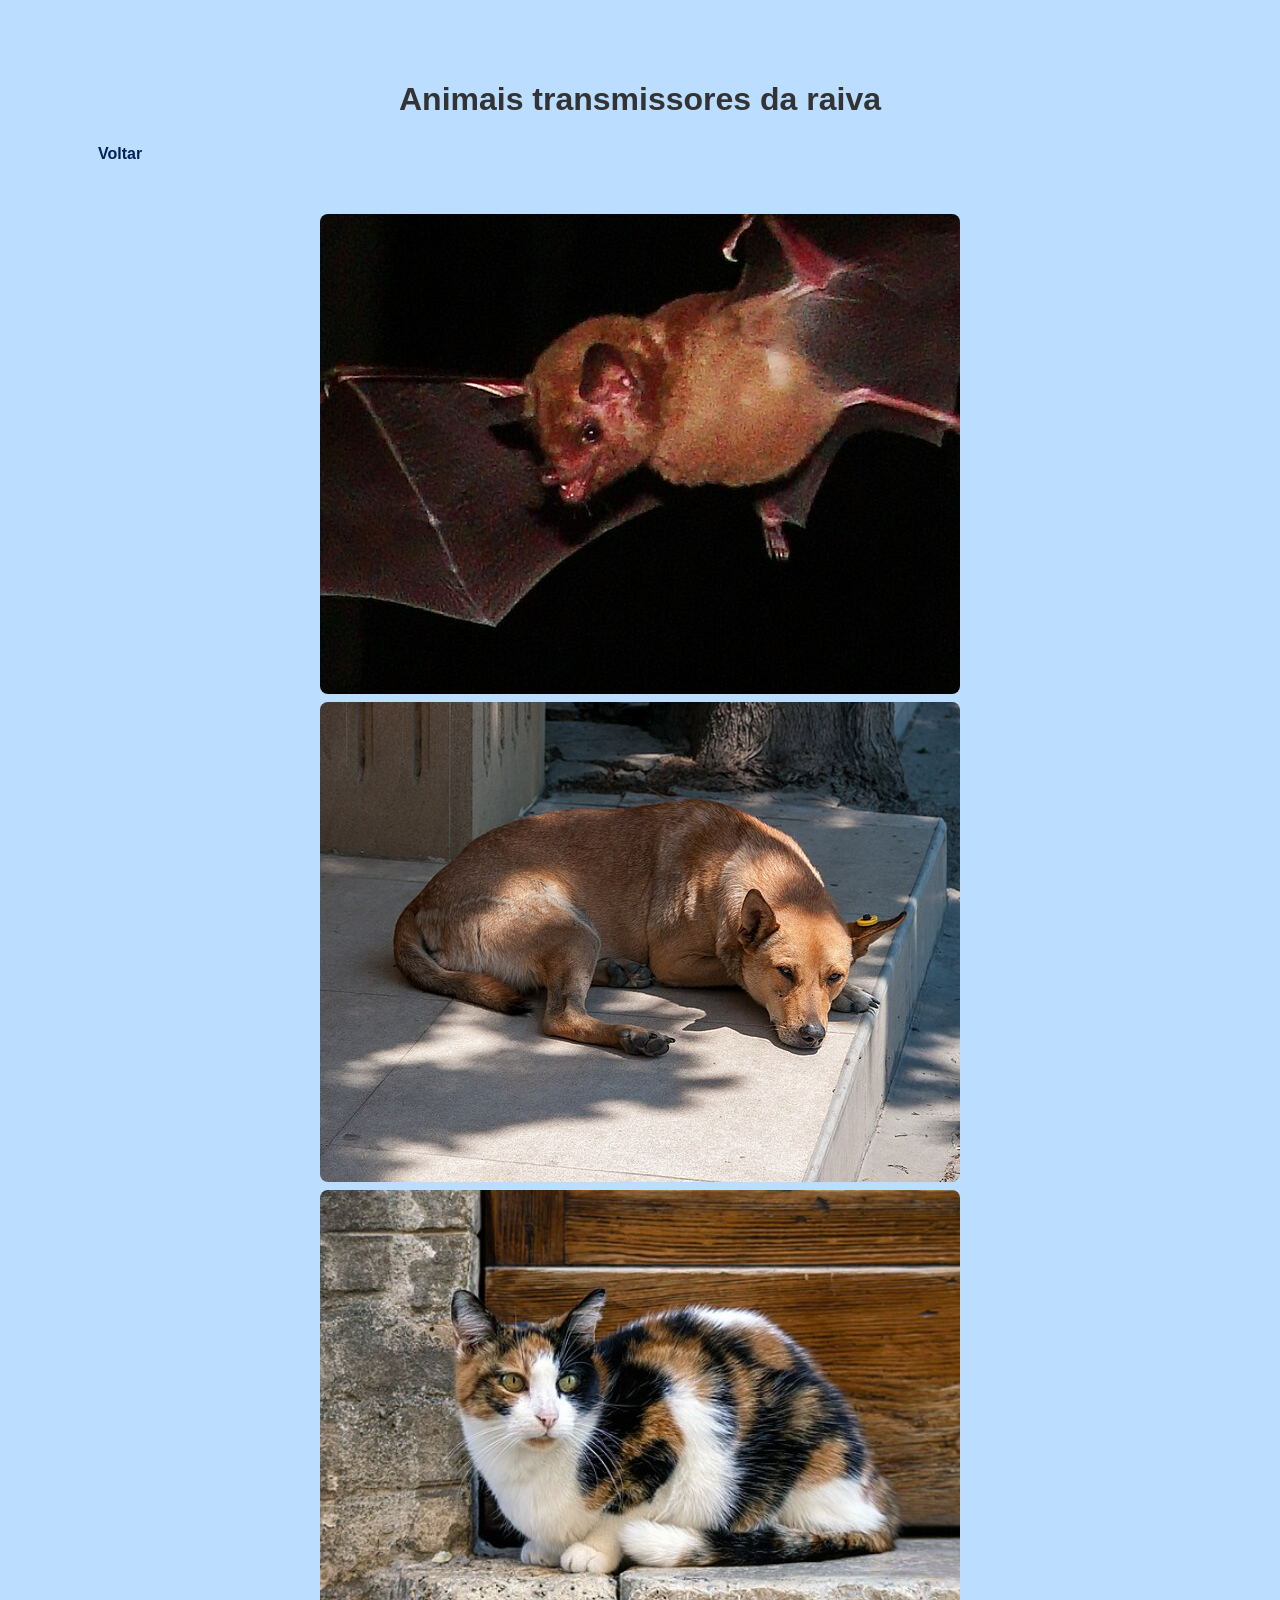
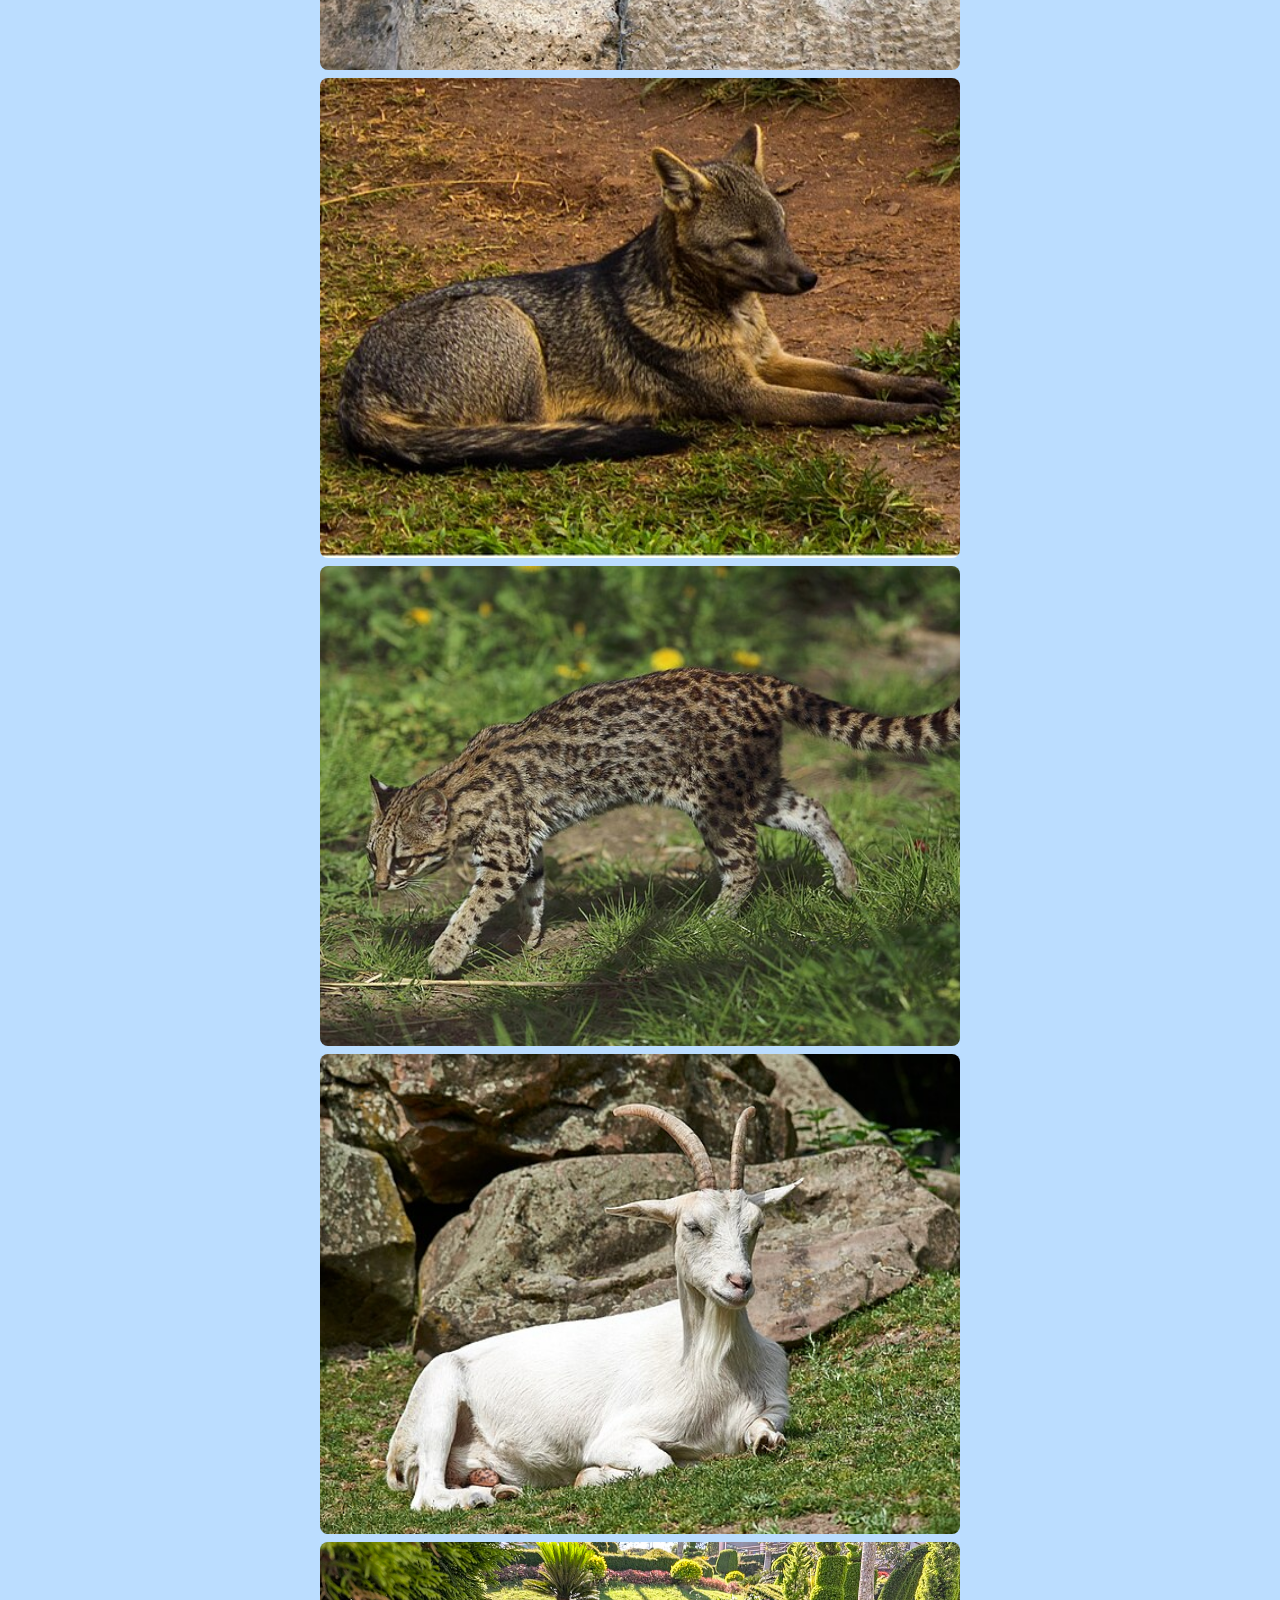
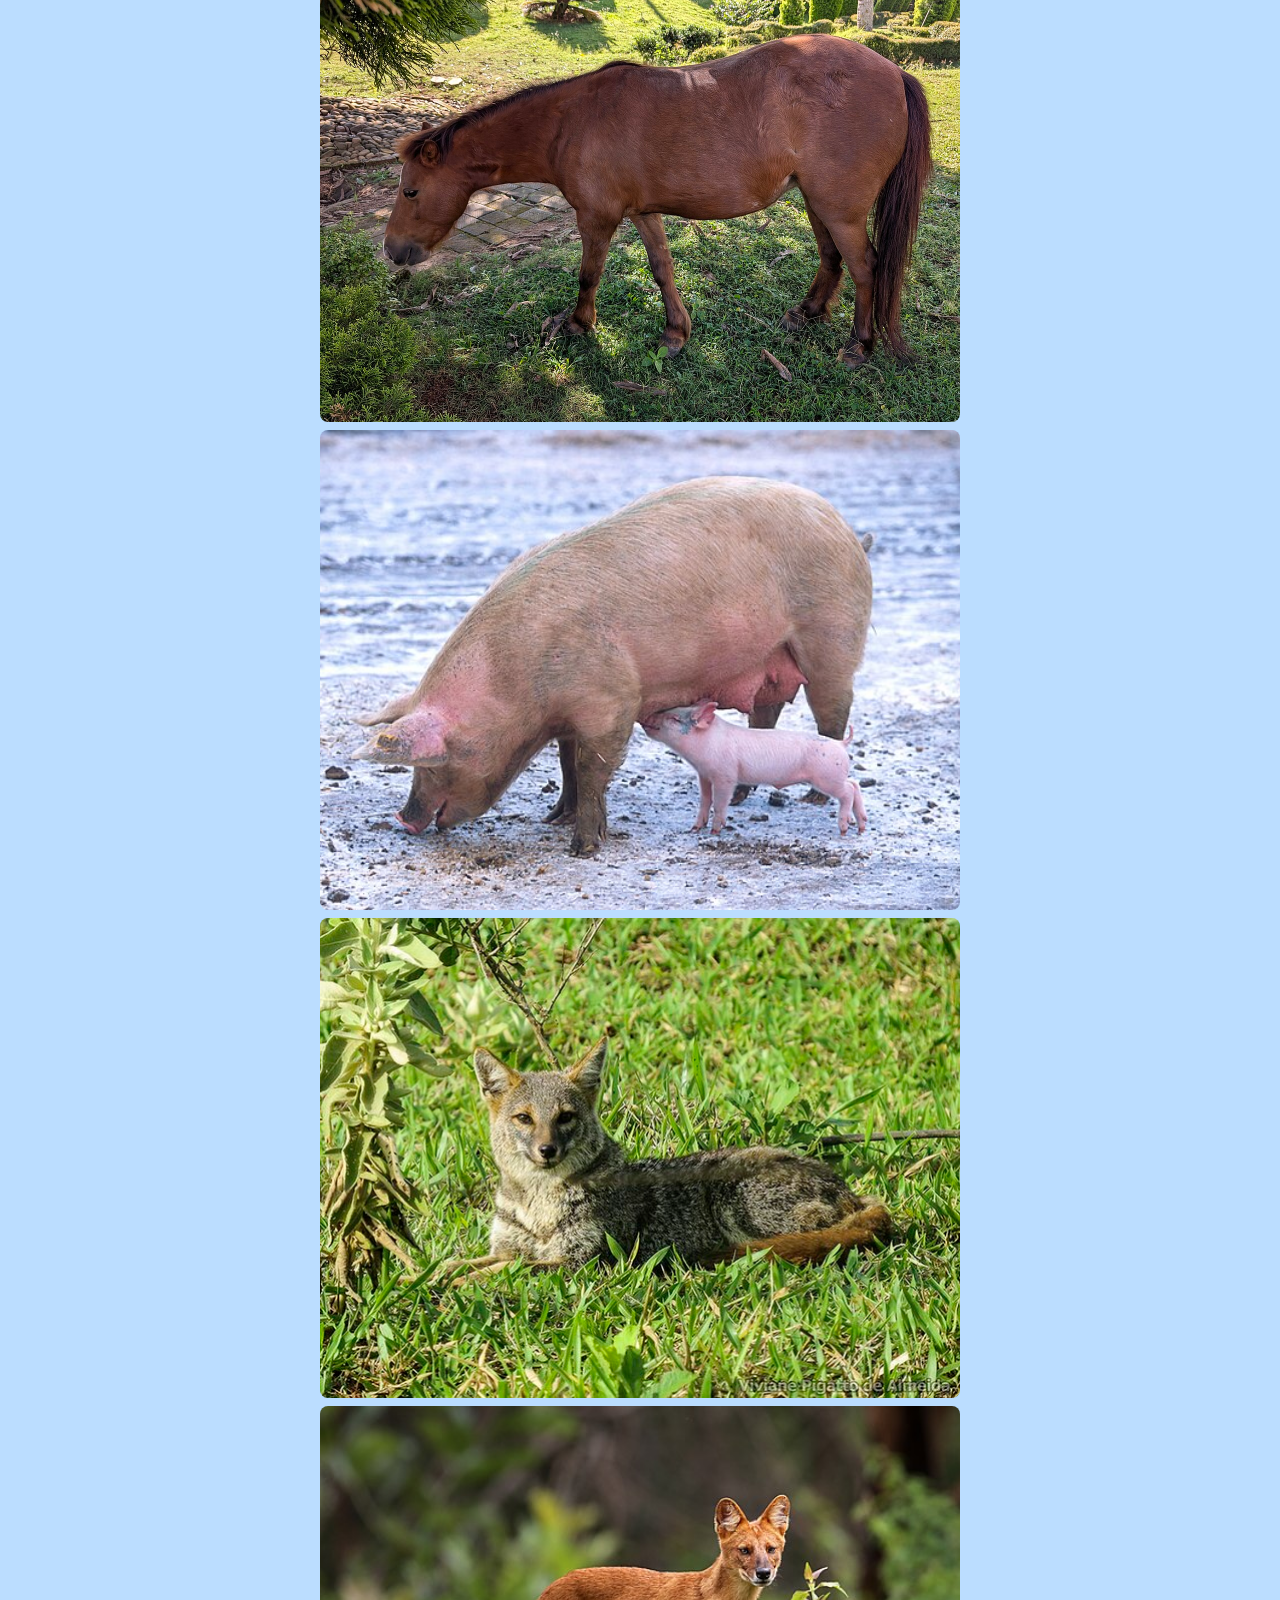
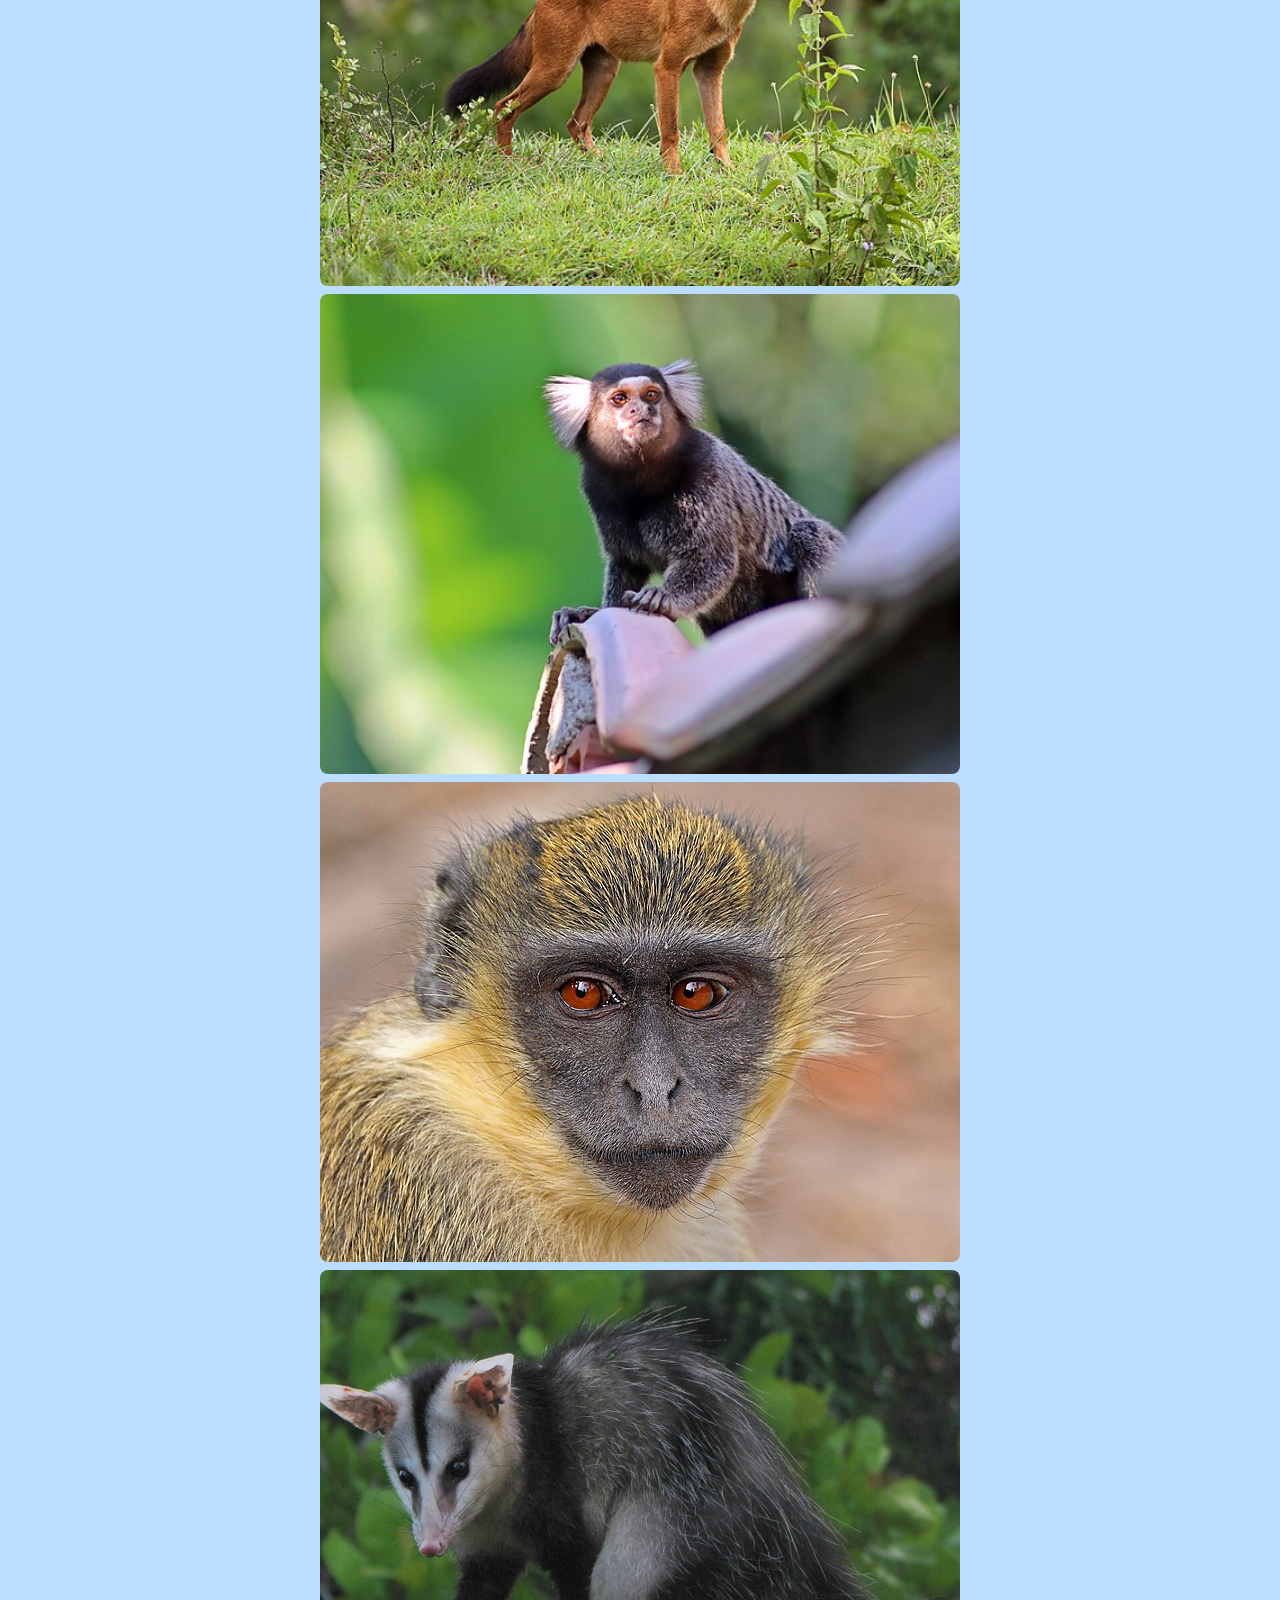
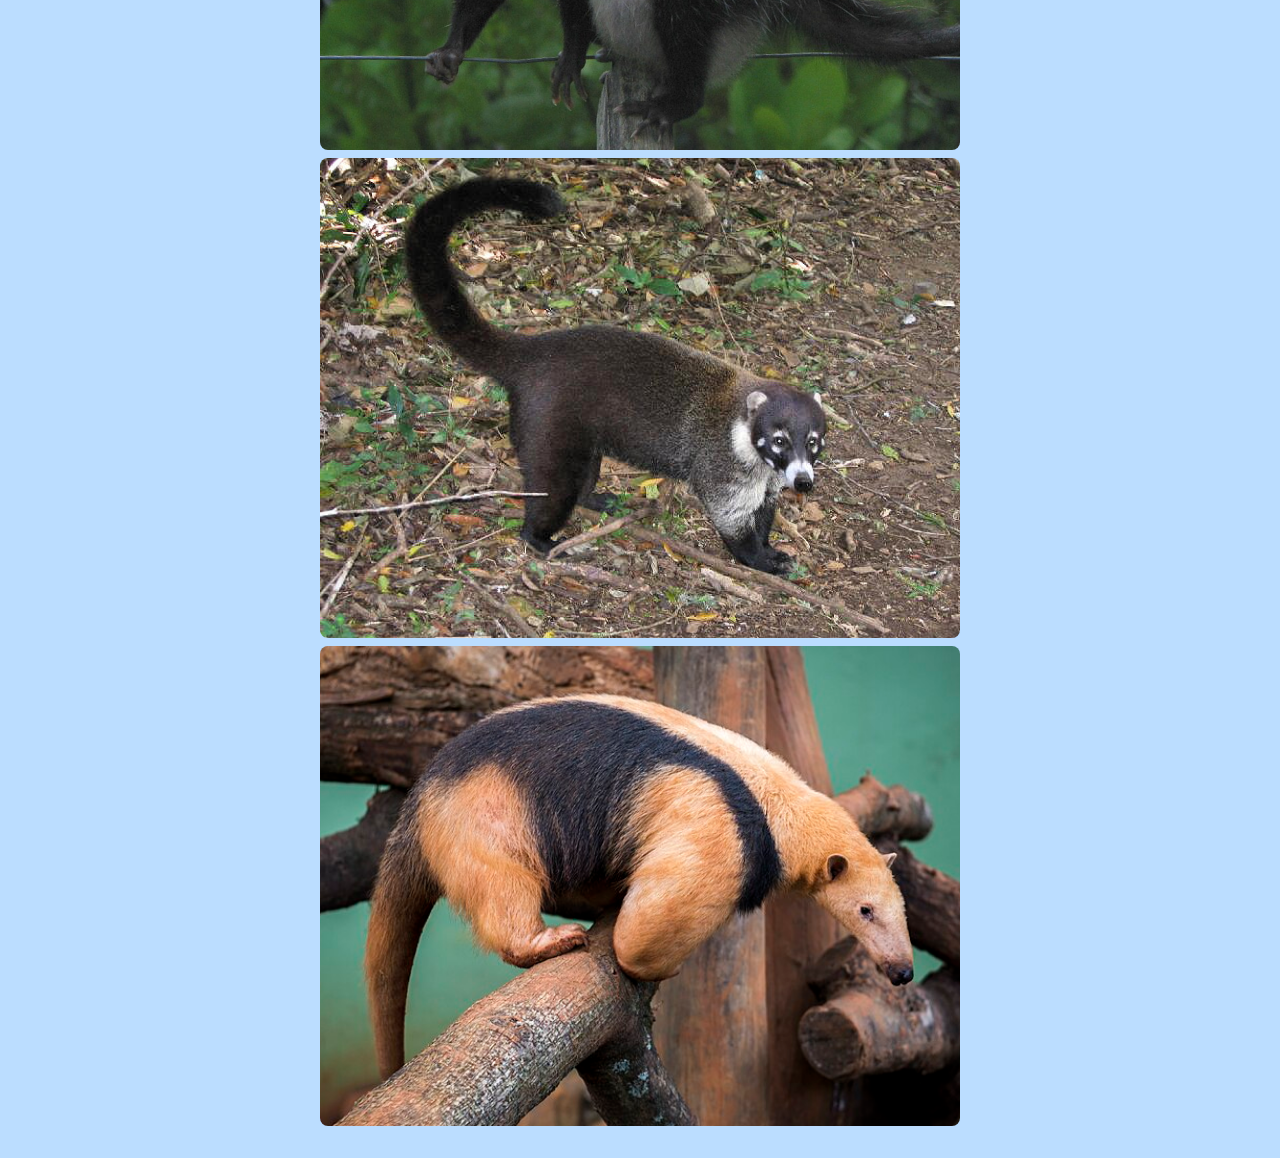
==== commit de746f37: "update" ====
--- a/animais-transmissores-raiva.html
+++ b/animais-transmissores-raiva.html
@@ -20,21 +20,52 @@
         </aside>
         <main>
             <div class="img-gallery">
-                <img class="image" src="./assets/img/animais-transmissores/morcego.jpg" alt="">
-                <img class="image" src="./assets/img/animais-transmissores/cachorro.jpg" alt="">
-                <img class="image" src="./assets/img/animais-transmissores/gato.jpg" alt="">
-                <img class="image" src="./assets/img/animais-transmissores/cachorro-mato.jpg" alt="">
-                <img class="image" src="./assets/img/animais-transmissores/gato-do-mato.jpg" alt="">
-                <img class="image" src="./assets/img/animais-transmissores/cabra.jpg" alt="">
-                <img class="image" src="./assets/img/animais-transmissores/cavalo.jpg" alt="">
-                <img class="image" src="./assets/img/animais-transmissores/porco.jpg" alt="">
-                <img class="image" src="./assets/img/animais-transmissores/raposa.jpeg" alt="">
-                <img class="image" src="./assets/img/animais-transmissores/raposa2.jpg" alt="">
-                <img class="image" src="./assets/img/animais-transmissores/sagui.jpg" alt="">
-                <img class="image" src="./assets/img/animais-transmissores/macaco.jpg" alt="">
-                <img class="image" src="./assets/img/animais-transmissores/sarigue.jpeg" alt="">
-                <img class="image" src="./assets/img/animais-transmissores/quati.JPG" alt="">
-                <img class="image" src="./assets/img/animais-transmissores/tamandua.jpg" alt="">
+                <a href="https://commons.wikimedia.org/wiki/File:Um_morcego_frug%C3%ADvero_(imagem_ampliada).jpg" target="_blank" rel="noopener noreferrer">
+                    <img class="image" src="./assets/img/animais-transmissores/morcego.jpg" alt="Um morcego frugívero">
+                </a>
+                <a href="https://commons.wikimedia.org/wiki/File:Dog,_Baku_(P1090239).jpg" target="_blank" rel="noopener noreferrer">
+                    <img class="image" src="./assets/img/animais-transmissores/cachorro.jpg" alt="Cachorro">
+                </a>
+                <a href="https://commons.wikimedia.org/wiki/File:Calico_cat,_-_Assisi,_Italy.jpg" target="_blank" rel="noopener noreferrer">
+                    <img class="image" src="./assets/img/animais-transmissores/gato.jpg" alt="Gato">
+                </a>
+                <a href="https://pt.wikipedia.org/wiki/Ficheiro:SP_-_Parque_Estadual_das_Fontes_do_Ipiranga_-_Jardim_Zool%C3%B3gico_-_Cachorro-do-Mato_%28cropped%29.jpg" target="_blank" rel="noopener noreferrer">
+                    <img class="image" src="./assets/img/animais-transmissores/cachorro-mato.jpg" alt="Cachorro do mato">
+                </a>
+                <a href="https://commons.wikimedia.org/wiki/File:Leopardus_tigrinus_-_Parc_des_F%C3%A9lins.jpg" target="_blank" rel="noopener noreferrer">
+                    <img class="image" src="./assets/img/animais-transmissores/gato-do-mato.jpg" alt="Gato do mato">
+                </a>
+                <a href="https://commons.wikimedia.org/wiki/File:Capra_aegagrus_hircus,_Neuss_(DE)_--_2023_--_0027.jpg" target="_blank" rel="noopener noreferrer">
+                    <img class="image" src="./assets/img/animais-transmissores/cabra.jpg" alt="Cabra">
+                </a>
+                <a href="https://commons.wikimedia.org/wiki/File:Horse_at_KVASU_Wayanad_upload_by_Vijayanrajapuram_05.jpg" target="_blank" rel="noopener noreferrer">
+                    <img class="image" src="./assets/img/animais-transmissores/cavalo.jpg" alt="Cavalo">
+                </a>
+                <a href="https://commons.wikimedia.org/wiki/File:Sow_with_piglet.jpg" target="_blank" rel="noopener noreferrer">
+                    <img class="image" src="./assets/img/animais-transmissores/porco.jpg" alt="Porco">
+                </a>
+                <a href="https://commons.wikimedia.org/wiki/File:Lycalopex_vetulus_Carlos_Henrique_2.jpeg" target="_blank" rel="noopener noreferrer">
+                    <img class="image" src="./assets/img/animais-transmissores/raposa.jpeg" alt="Raposa">
+                </a>
+                <a href="https://pt.wikipedia.org/wiki/Ficheiro:Dhole_(Asiatic_wild_dog)_cropped.jpg" target="_blank" rel="noopener noreferrer">
+                    <img class="image" src="./assets/img/animais-transmissores/raposa2.jpg" alt="Raposa vermelha">
+                </a>
+                <a href="https://pt.wikipedia.org/wiki/Ficheiro:Sagui_de_tufos_brancos_1.jpg" target="_blank" rel="noopener noreferrer">
+                    <img class="image" src="./assets/img/animais-transmissores/sagui.jpg" alt="Sagui">
+                </a>
+                <a href="https://pt.wikipedia.org/wiki/Ficheiro:Green_monkey_(Chlorocebus_sabaeus)_juvenile_head.jpg" target="_blank" rel="noopener noreferrer">
+                    <img class="image" src="./assets/img/animais-transmissores/macaco.jpg" alt="Macaco">
+                </a>
+                <a href="https://commons.wikimedia.org/wiki/File:Didelphis_albiventris,_Bahia,_Brazil.jpg" target="_blank" rel="noopener noreferrer">
+                    <img class="image" src="./assets/img/animais-transmissores/sarigue.jpg" alt="Sariguê">
+                </a>
+                <a href="https://commons.wikimedia.org/wiki/File:Coati.jpg" target="_blank" rel="noopener noreferrer">
+                    <img class="image" src="./assets/img/animais-transmissores/quati.jpg" alt="Quati">
+                </a>
+                <a href="https://avk.wikipedia.org/wiki/Iyeltak:Parque_Zool%C3%B3gico_de_S%C3%A3o_Paulo_-_Sao_Paulo_Zoo_-_Tamandu%C3%A1_Mirim_-_Southern_Tamandua.jpg" target="_blank" rel="noopener noreferrer">
+                    <img class="image" src="./assets/img/animais-transmissores/tamandua.jpg" alt="tamandua">
+                </a>
+                
             </div>
             
         </main>
--- a/assets/style.css
+++ b/assets/style.css
@@ -136,7 +136,8 @@
     font-family: var(--font-family-heading);
     font-weight: var(--font-weight-bold);
     line-height: var(--line-height-tight);
-    margin-bottom: var(--space-md);
+    margin-bottom: var(--space-sm);
+    margin-top: var(--space-lg);
 }
 
 h1 {
@@ -156,7 +157,7 @@
 }
 
 p {
-    margin-bottom: var(--space-md);
+    margin-bottom: var(--space-sm);
 }
 
 /* ============================================
@@ -188,16 +189,21 @@
 }
 
 /* Espaçamento */
-.mt-sm { margin-top: var(--space-sm); }
-.mt-md { margin-top: var(--space-md); }
-.mt-lg { margin-top: var(--space-lg); }
-.mt-xl { margin-top: var(--space-xl); }
-.mt-2xl { margin-top: var(--space-2xl); }
-
-.mb-sm { margin-bottom: var(--space-sm); }
-.mb-md { margin-bottom: var(--space-md); }
-.mb-lg { margin-bottom: var(--space-lg); }
-.mb-xl { margin-bottom: var(--space-xl); }
+.mt-sm { margin-top: var(--space-sm) !important; }
+.mt-md { margin-top: var(--space-md) !important; }
+.mt-lg { margin-top: var(--space-lg) !important; }
+.mt-xl { margin-top: var(--space-xl) !important; }
+.mt-2xl { margin-top: var(--space-2xl) !important; }
+
+.mb-sm { margin-bottom: var(--space-sm) !important; }
+.mb-md { margin-bottom: var(--space-md) !important; }
+.mb-lg { margin-bottom: var(--space-lg) !important; }
+.mb-xl { margin-bottom: var(--space-xl) !important; }
+
+.pb-sm { padding-bottom: var(--space-sm) !important; }
+.pb-md { padding-bottom: var(--space-md) !important; }
+.pb-lg { padding-bottom: var(--space-lg) !important; }
+.pb-xl { padding-bottom: var(--space-xl) !important; }
 
 /* Flexbox */
 .flex {
@@ -308,7 +314,6 @@
     display: flex;
     flex-wrap: wrap;
     justify-content: space-around;
-    gap: var(--space-md);
 }
 
 .container-resultado-soro {
@@ -328,6 +333,10 @@
 
 ul {
     list-style-type: disc;
+}
+
+li{
+    margin-bottom: var(--space-sm);
 }
 
 /* Detalhes/sumário */
@@ -364,7 +373,8 @@
 }
 
 .img-gallery .image {
-    width: min(768px, 100%);
+    width: 100%;
+    max-width: 640px;
     aspect-ratio: 4/3;
     object-fit: cover;
     border-radius: var(--radius-md);
@@ -383,6 +393,17 @@
     max-width: var(--page-width);
     margin: 0 auto var(--space-xl);
     padding: var(--space-md) var(--space-sm);
+}
+.open-tutorial{
+    display: flex;
+    justify-content: end;
+}
+.open-tutorial popup-trigger{
+    color: var(--color-link);
+    font-weight: var(--font-weight-bold);
+    transition: color var(--transition-fast);
+    cursor: pointer;
+    font-size: var(--font-size-xl);
 }
 
 /* Container principal */
